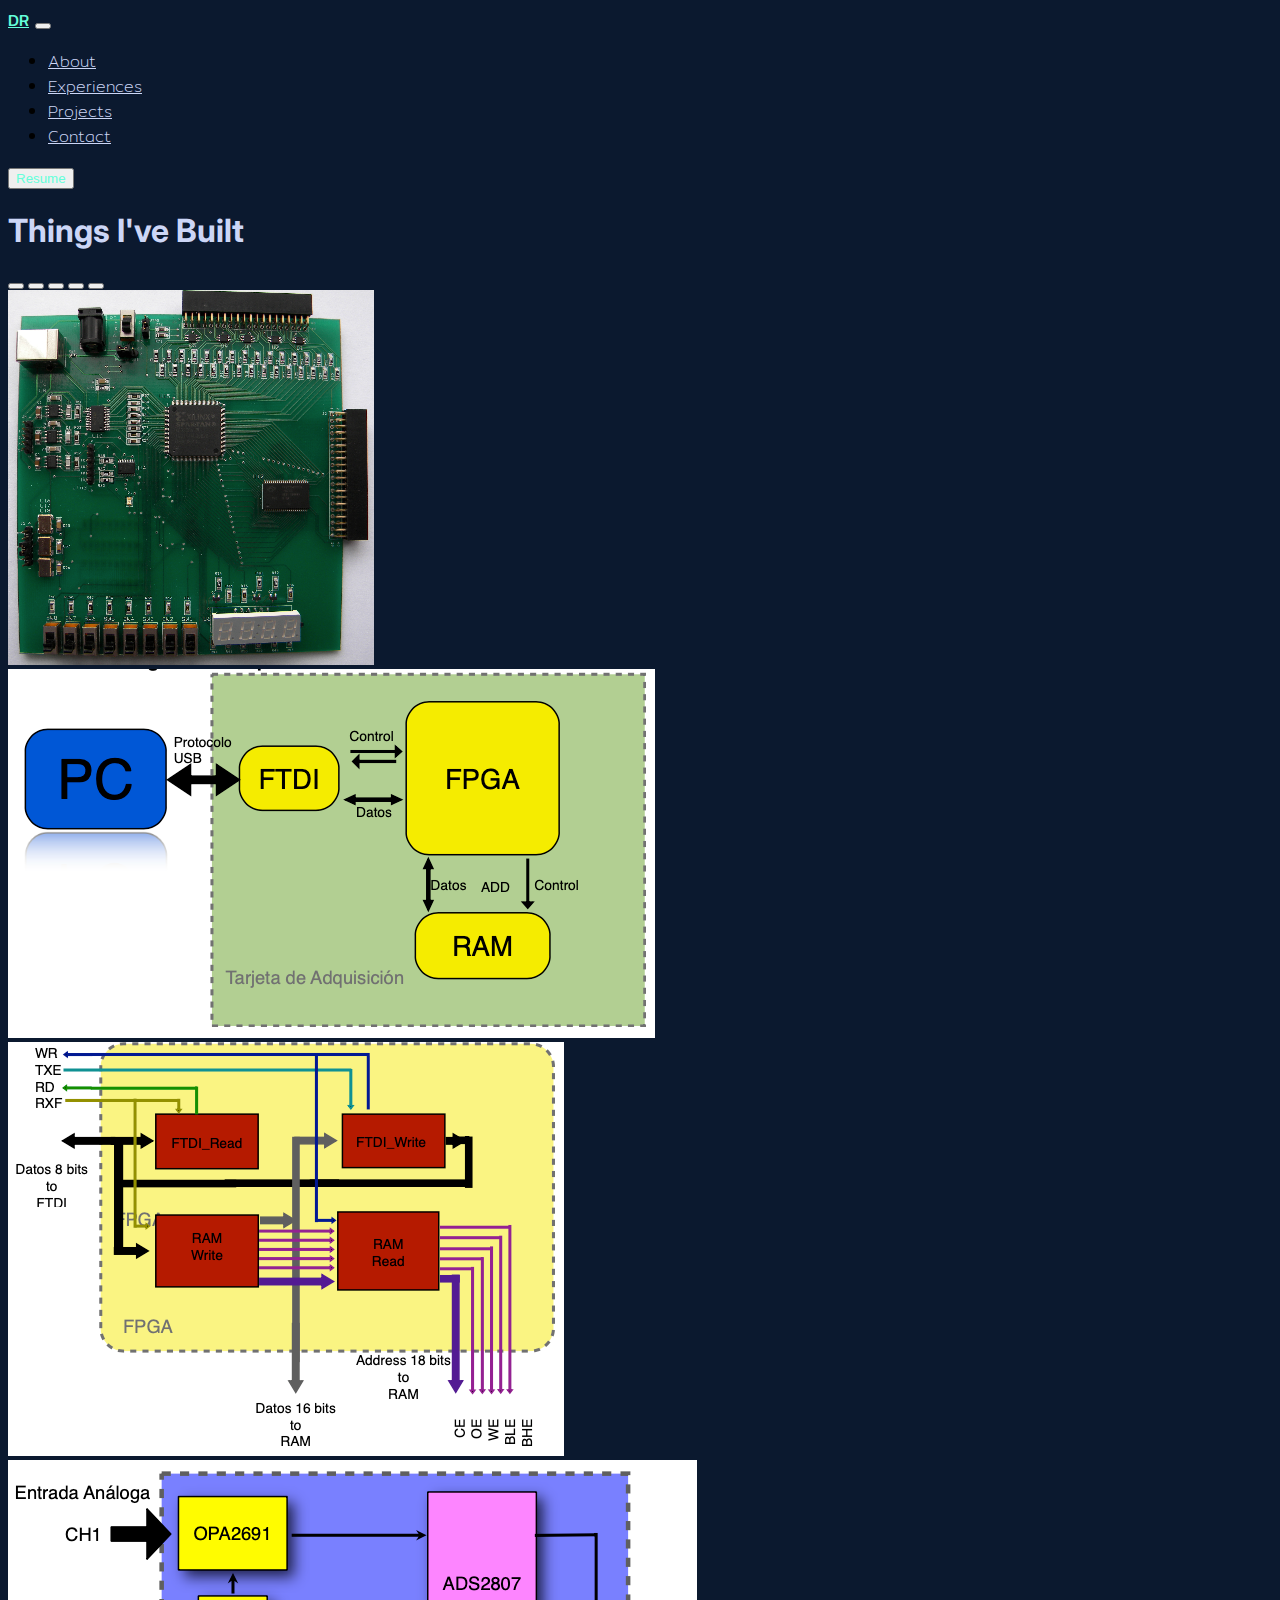
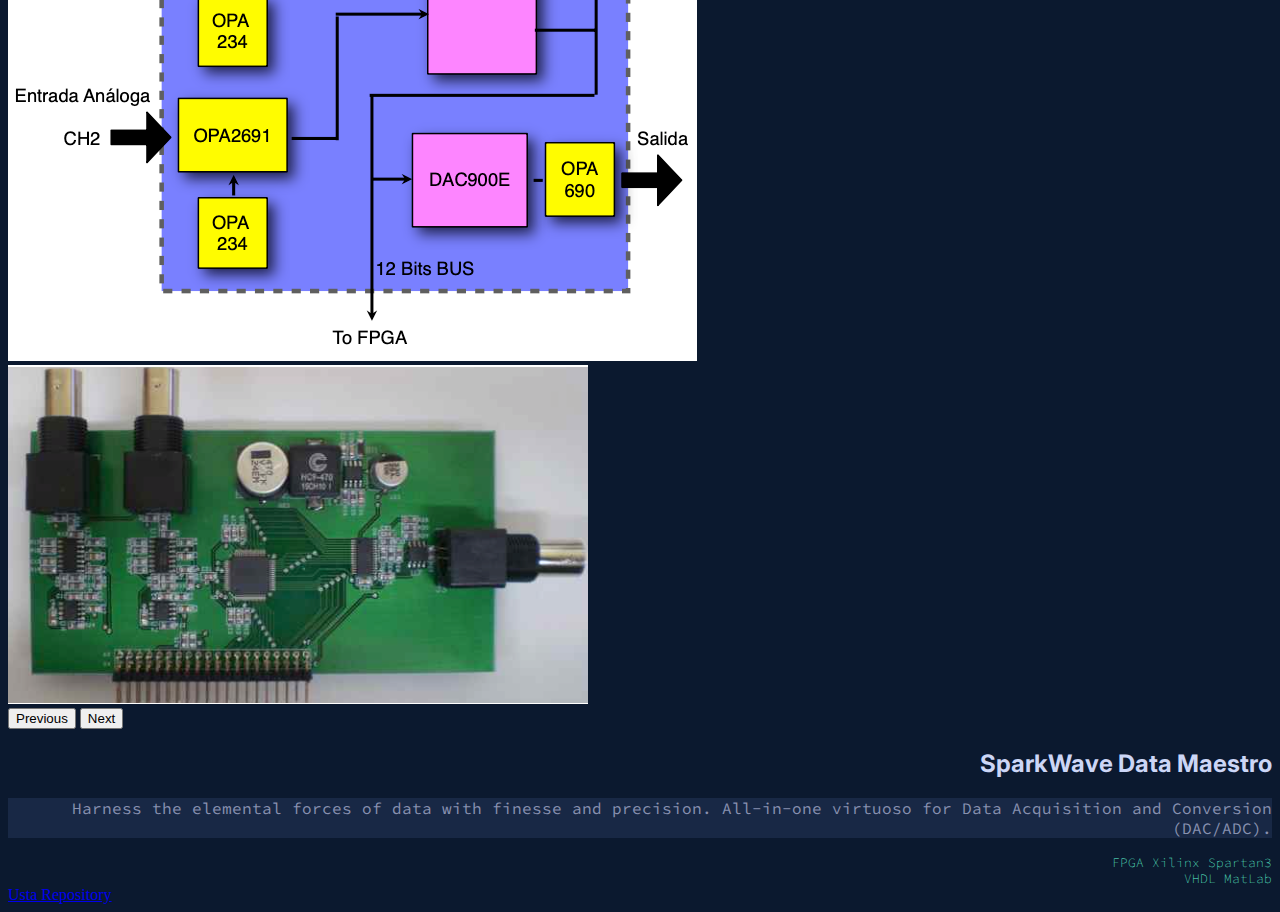
==== index.html @ 7077c711 "cv" ====
<!DOCTYPE html>
<html lang="en">
<head>
    <meta charset="UTF-8">
    <meta http-equiv="X-UA-Compatible" content="IE=edge">
    <meta name="viewport" content="width=device-width, initial-scale=1.0">
    <title>Daniel Rodriguez</title>
    <link rel="preconnect" href="https://fonts.googleapis.com">
    <link rel="preconnect" href="https://fonts.gstatic.com" crossorigin>
    <link href="https://fonts.googleapis.com/css2?family=Inter:wght@100;200;300;400;500;600&family=Mitr:wght@200;300;400&family=Source+Code+Pro:wght@200;400&family=VT323&display=swap" rel="stylesheet">
    <link href="https://cdn.jsdelivr.net/npm/bootstrap@5.3.0/dist/css/bootstrap.min.css" rel="stylesheet" integrity="sha384-9ndCyUaIbzAi2FUVXJi0CjmCapSmO7SnpJef0486qhLnuZ2cdeRhO02iuK6FUUVM" crossorigin="anonymous">
</head>
<body style="background-color: rgb(11, 25, 47);">
    <nav class="navbar navbar-expand-lg" style="font-family: 'Mitr', sans-serif;">
        <div class="container-fluid">
          <a class="navbar-brand" style="color: rgb(100,255,218);" href="#">DR</a>
          <button class="navbar-toggler" type="button" data-bs-toggle="collapse" data-bs-target="#navbarNav" aria-controls="navbarNav" aria-expanded="false" aria-label="Toggle navigation">
            <span class="navbar-toggler-icon"></span>
          </button>
          <div class="collapse navbar-collapse" id="navbarNav">
            <ul class="navbar-nav">
              <li class="nav-item">
                <a class="nav-link" style="color: rgb(204,214,246);font-weight: 200;" aria-current="page" href="#">About</a>
              </li>
              <li class="nav-item">
                <a class="nav-link" style="color: rgb(204,214,246);font-weight: 200;" href="#">Experiences</a>
              </li>
              <li class="nav-item">
                <a class="nav-link" style="color: rgb(204,214,246);font-weight: 200;" href="#">Projects</a>
              </li>
              <li class="nav-item">
                <a class="nav-link" style="color: rgb(204,214,246); font-weight: 200;"href="#">Contact</a>
              </li>
            </ul>
            <button class="btn btn-sm btn-outline-info" style="color: rgb(100,255,218);" type="button">
                <a style="text-decoration: none; color: rgb(100,255,218);" href="statics/CV.pdf" target="_blank">Resume</a></button>
          </div>
        </div>
      </nav>
    <div class="container">
        <h1 class="p-md-5" style="font-family:'Inter', sans-serif; color: rgb(204,214,246);">Things I've Built</h1>
    <div class="row">
        <div class="col">
            <div id="carouselExampleIndicators" class="carousel slide">
                <div class="carousel-indicators">
                  <button type="button" data-bs-target="#carouselExampleIndicators" data-bs-slide-to="0" class="active" aria-current="true" aria-label="Slide 1"></button>
                  <button type="button" data-bs-target="#carouselExampleIndicators" data-bs-slide-to="1" aria-label="Slide 2"></button>
                  <button type="button" data-bs-target="#carouselExampleIndicators" data-bs-slide-to="2" aria-label="Slide 3"></button>
                  <button type="button" data-bs-target="#carouselExampleIndicators" data-bs-slide-to="3" aria-label="Slide 4"></button>
                  <button type="button" data-bs-target="#carouselExampleIndicators" data-bs-slide-to="4" aria-label="Slide 5"></button>

                </div>
                <div class="carousel-inner">
                  <div class="carousel-item active">
                    <img src="statics/images/SparkW1.png" class="d-block w-100" alt="...">
                  </div>
                  <div class="carousel-item">
                    <img src="statics/images/SparkW2.png" class="d-block w-100" alt="...">
                  </div>
                  <div class="carousel-item">
                    <img src="statics/images/SparkW3.png" class="d-block w-100" alt="...">
                  </div>
                  <div class="carousel-item">
                    <img src="statics/images/SparkW4.png" class="d-block w-100" alt="...">
                  </div>
                  <div class="carousel-item">
                    <img src="statics/images/SparkW5.png" class="d-block w-100" alt="...">
                  </div>
                </div>
                <button class="carousel-control-prev" type="button" data-bs-target="#carouselExampleIndicators" data-bs-slide="prev">
                  <span class="carousel-control-prev-icon" aria-hidden="true"></span>
                  <span class="visually-hidden">Previous</span>
                </button>
                <button class="carousel-control-next" type="button" data-bs-target="#carouselExampleIndicators" data-bs-slide="next">
                  <span class="carousel-control-next-icon" aria-hidden="true"></span>
                  <span class="visually-hidden">Next</span>
                </button>
              </div>
        </div>
        <div class="col">
            <h2 class="mb-3" style="text-align: right; font-family:'Inter', sans-serif;color: rgb(204,214,246);">SparkWave Data Maestro</h2>
            <div class="p-3 mb-2" style="background-color: rgb(24,40,69); text-align: right;">
                <p style="font-family: 'Source Code Pro', monospace; font-weight: 400;color: rgb(136,145,176);">Harness the elemental forces of data with finesse and precision. All-in-one virtuoso for Data Acquisition and Conversion (DAC/ADC).</p>
            </div>
            
            <div style="font-size:0.8rem; text-align: right; font-family: 'Source Code Pro', monospace; font-weight: 200; color: rgb(100,255,218);">
                <span class="m-2">FPGA </span>
                <span class="m-2">Xilinx</span>
                <span class="m-2">Spartan3</span>
            </div>
            <div style="font-size:0.8rem; text-align: right; font-family: 'Source Code Pro', monospace; font-weight: 200; color: rgb(100,255,218);">
                <span class="m-2">VHDL </span>
                <span class="m-2">MatLab</span>
            </div>
            <a href="https://repository.usta.edu.co/handle/11634/3454">Usta Repository</a>
        
        </div>
    </div>

    
    

</div>
<script src="https://cdn.jsdelivr.net/npm/bootstrap@5.3.0/dist/js/bootstrap.bundle.min.js" integrity="sha384-geWF76RCwLtnZ8qwWowPQNguL3RmwHVBC9FhGdlKrxdiJJigb/j/68SIy3Te4Bkz" crossorigin="anonymous"></script>
<script src="https://cdn.jsdelivr.net/npm/@popperjs/core@2.11.8/dist/umd/popper.min.js" integrity="sha384-I7E8VVD/ismYTF4hNIPjVp/Zjvgyol6VFvRkX/vR+Vc4jQkC+hVqc2pM8ODewa9r" crossorigin="anonymous"></script>
<script src="https://cdn.jsdelivr.net/npm/bootstrap@5.3.0/dist/js/bootstrap.min.js" integrity="sha384-fbbOQedDUMZZ5KreZpsbe1LCZPVmfTnH7ois6mU1QK+m14rQ1l2bGBq41eYeM/fS" crossorigin="anonymous"></script>
</body>
</html>
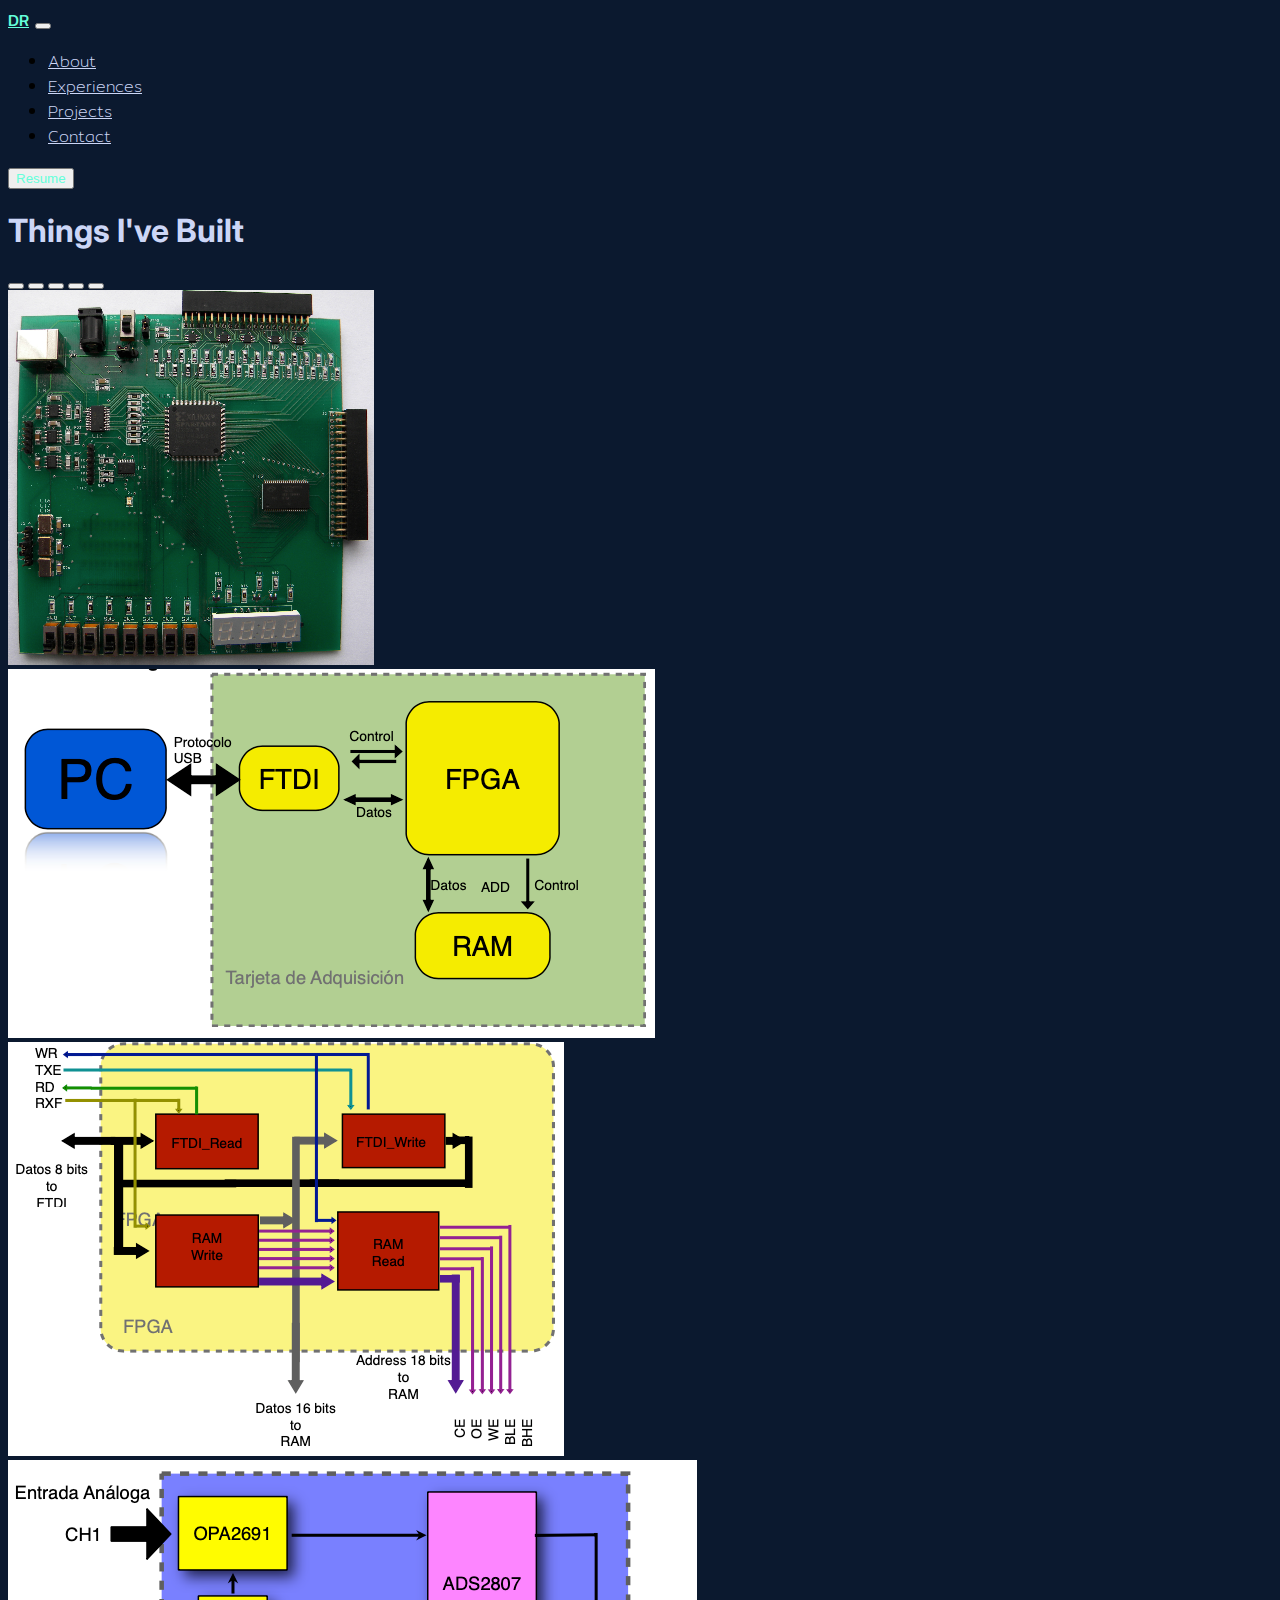
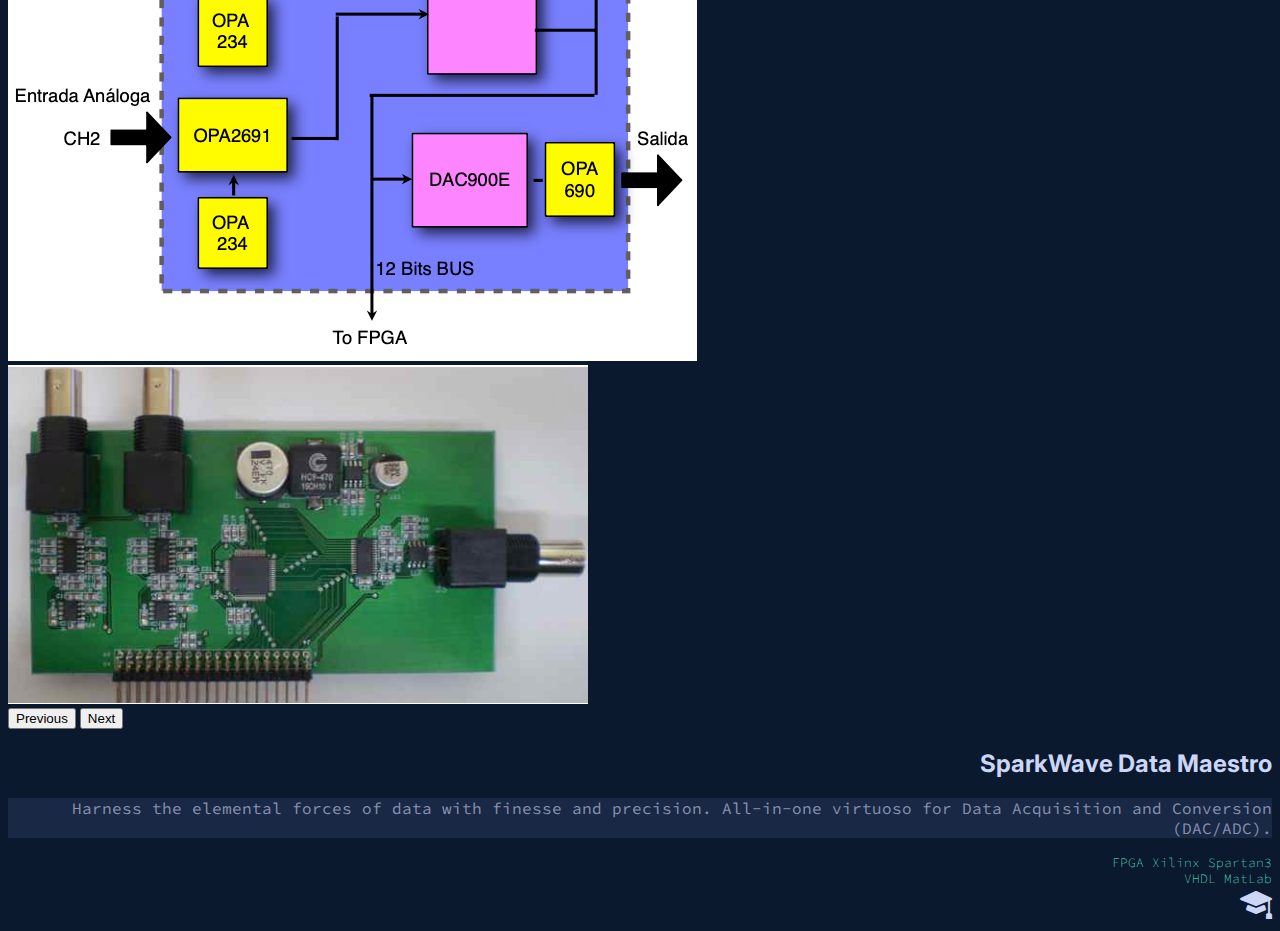
==== commit 60594708: "lastone" ====
--- a/index.html
+++ b/index.html
@@ -5,6 +5,7 @@
     <meta http-equiv="X-UA-Compatible" content="IE=edge">
     <meta name="viewport" content="width=device-width, initial-scale=1.0">
     <title>Daniel Rodriguez</title>
+    <link rel="stylesheet" href="https://cdn.jsdelivr.net/npm/bootstrap-icons@1.10.5/font/bootstrap-icons.css">
     <link rel="preconnect" href="https://fonts.googleapis.com">
     <link rel="preconnect" href="https://fonts.gstatic.com" crossorigin>
     <link href="https://fonts.googleapis.com/css2?family=Inter:wght@100;200;300;400;500;600&family=Mitr:wght@200;300;400&family=Source+Code+Pro:wght@200;400&family=VT323&display=swap" rel="stylesheet">
@@ -92,7 +93,12 @@
                 <span class="m-2">VHDL </span>
                 <span class="m-2">MatLab</span>
             </div>
-            <a href="https://repository.usta.edu.co/handle/11634/3454">Usta Repository</a>
+            <div style="text-align: right; font-size: 2rem;">
+                <a style="text-decoration:none; color: rgb(204,214,246);" href="https://repository.usta.edu.co/handle/11634/3454" target="_blank">
+                    <i class="bi bi-mortarboard-fill" ></i>
+                </a>
+            </div>
+    
         
         </div>
     </div>
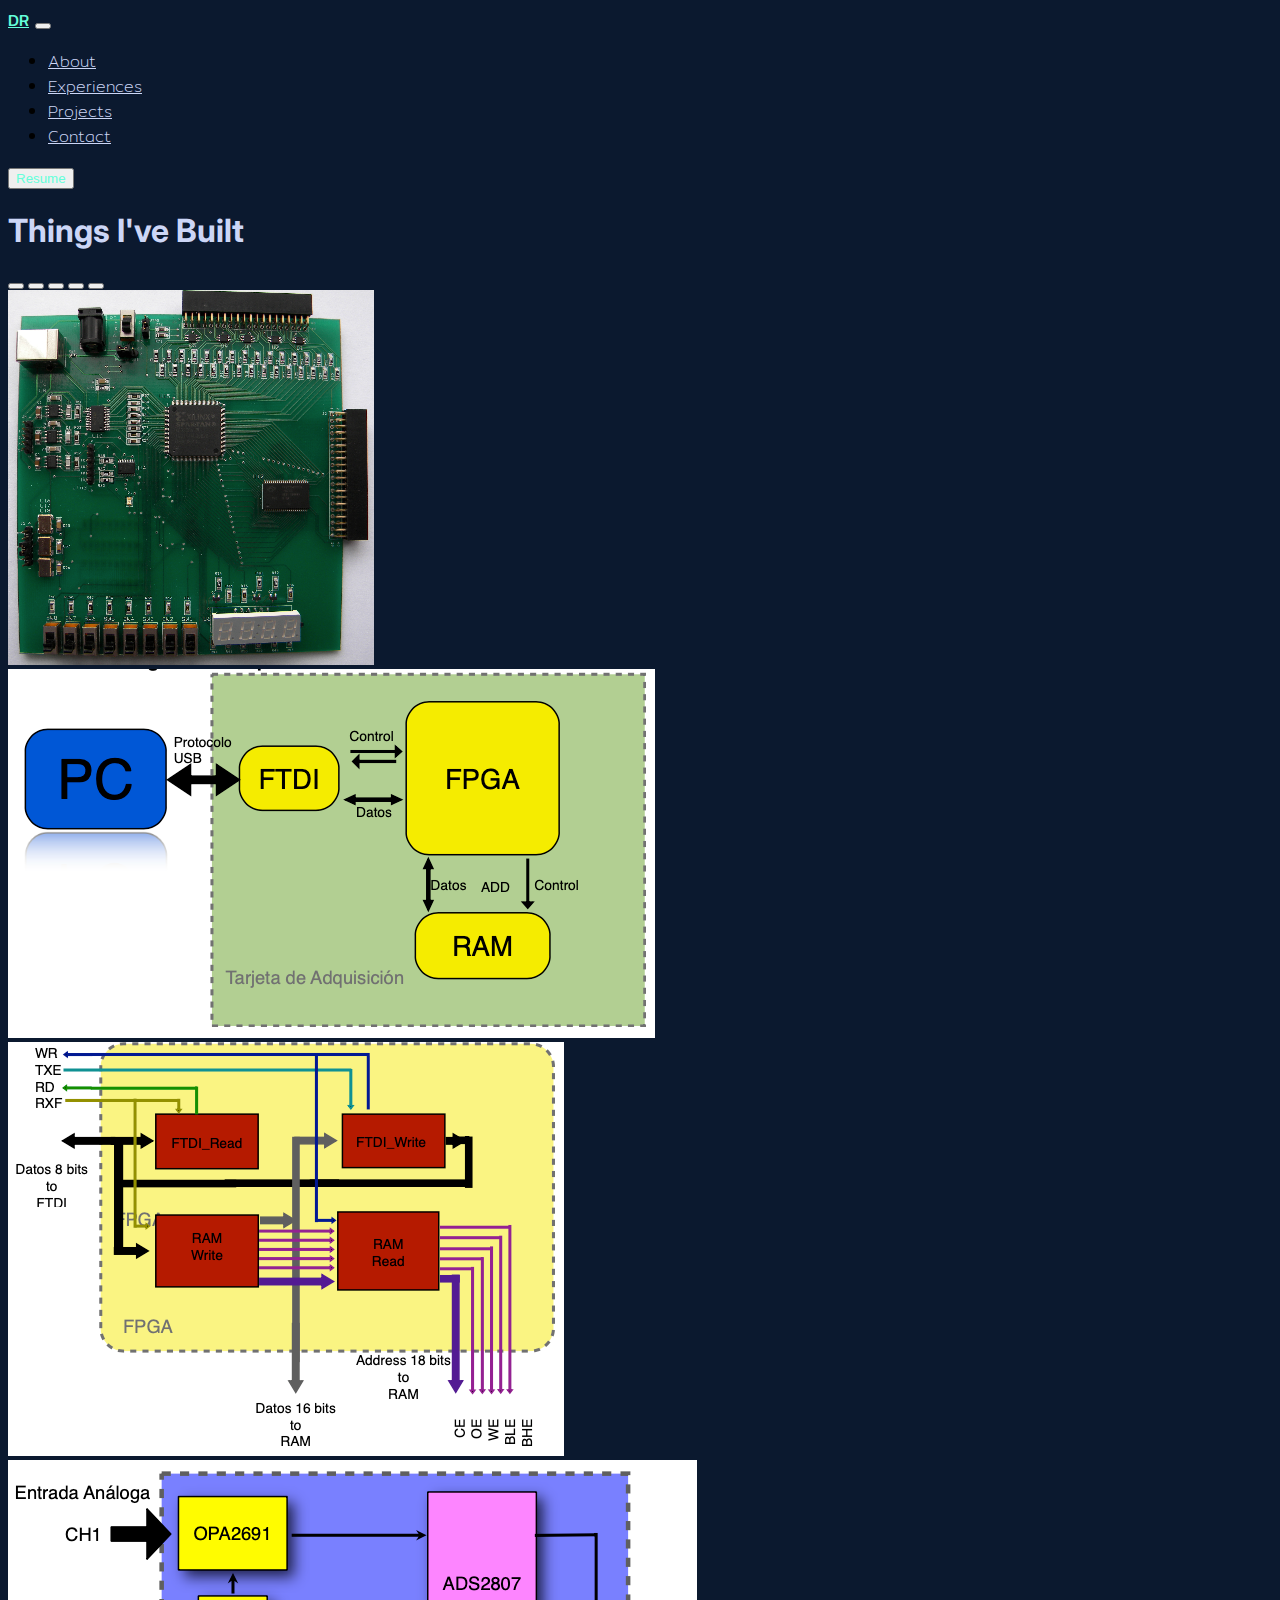
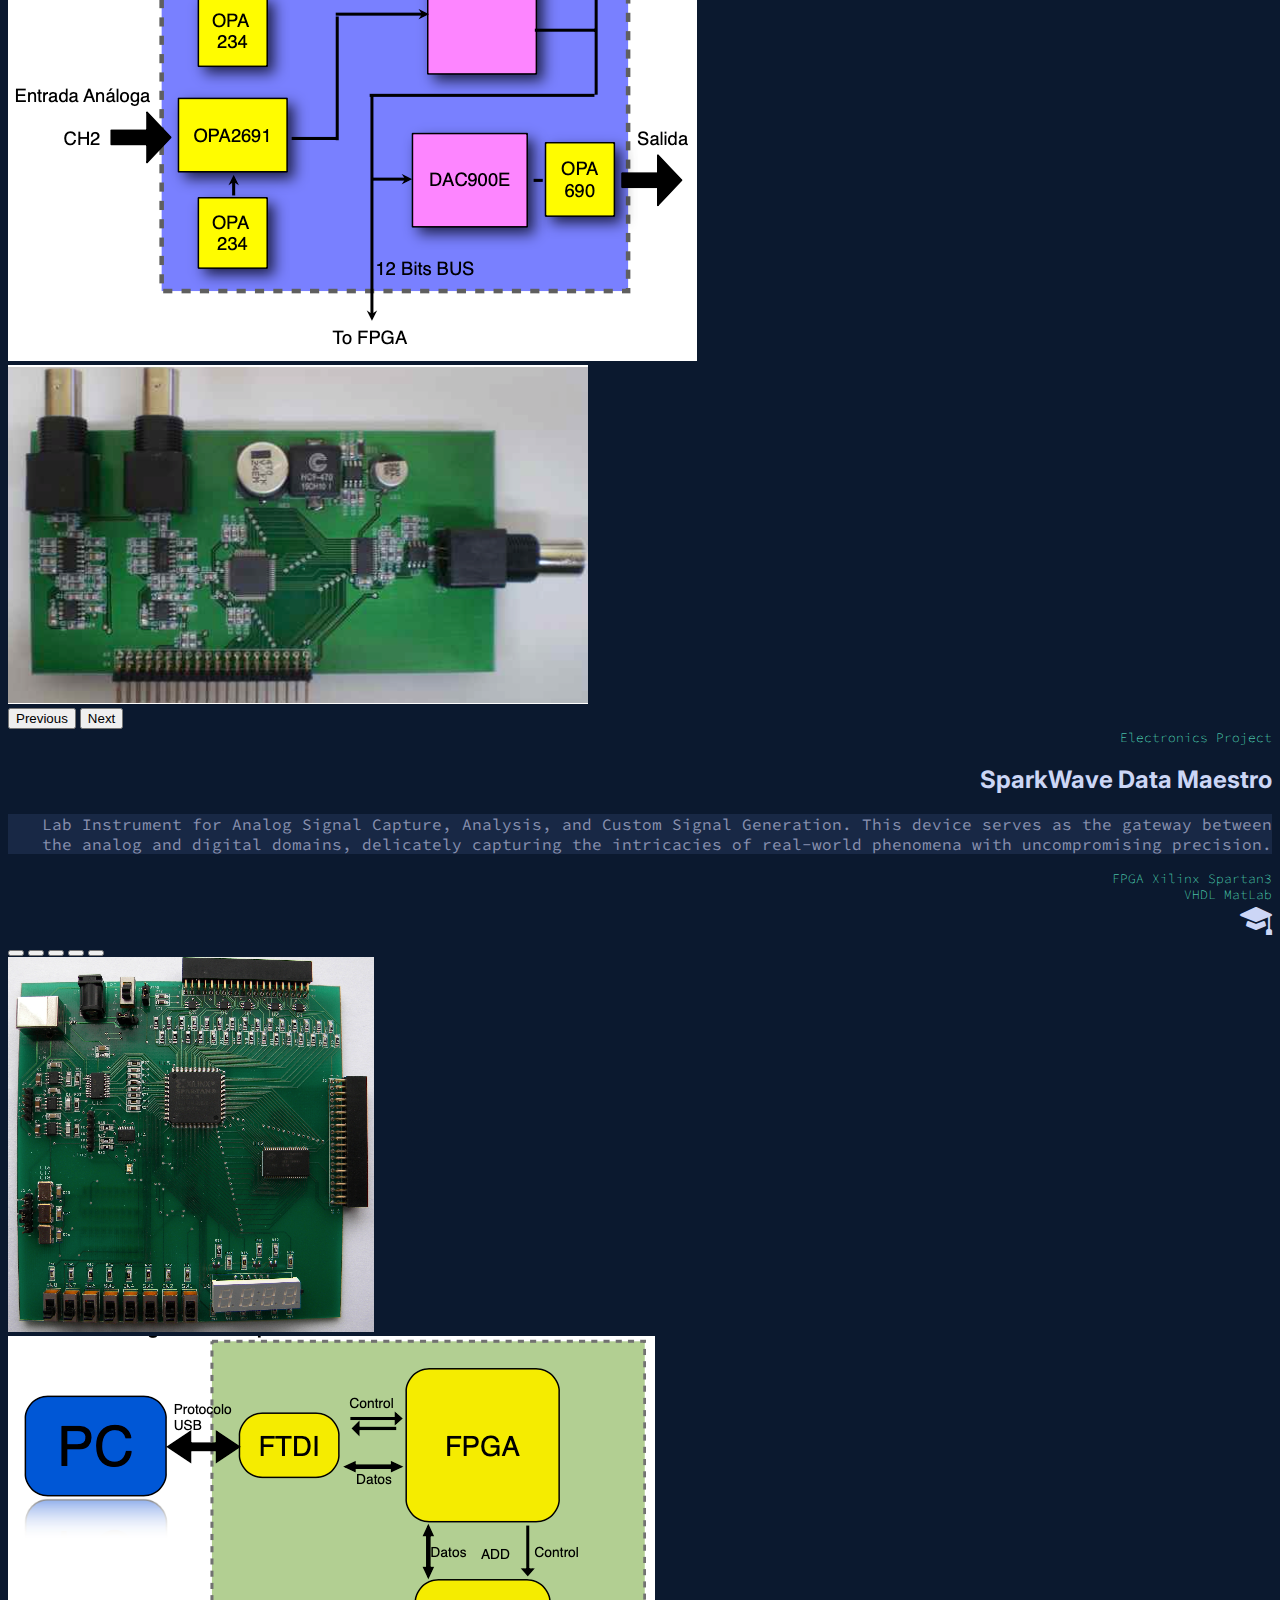
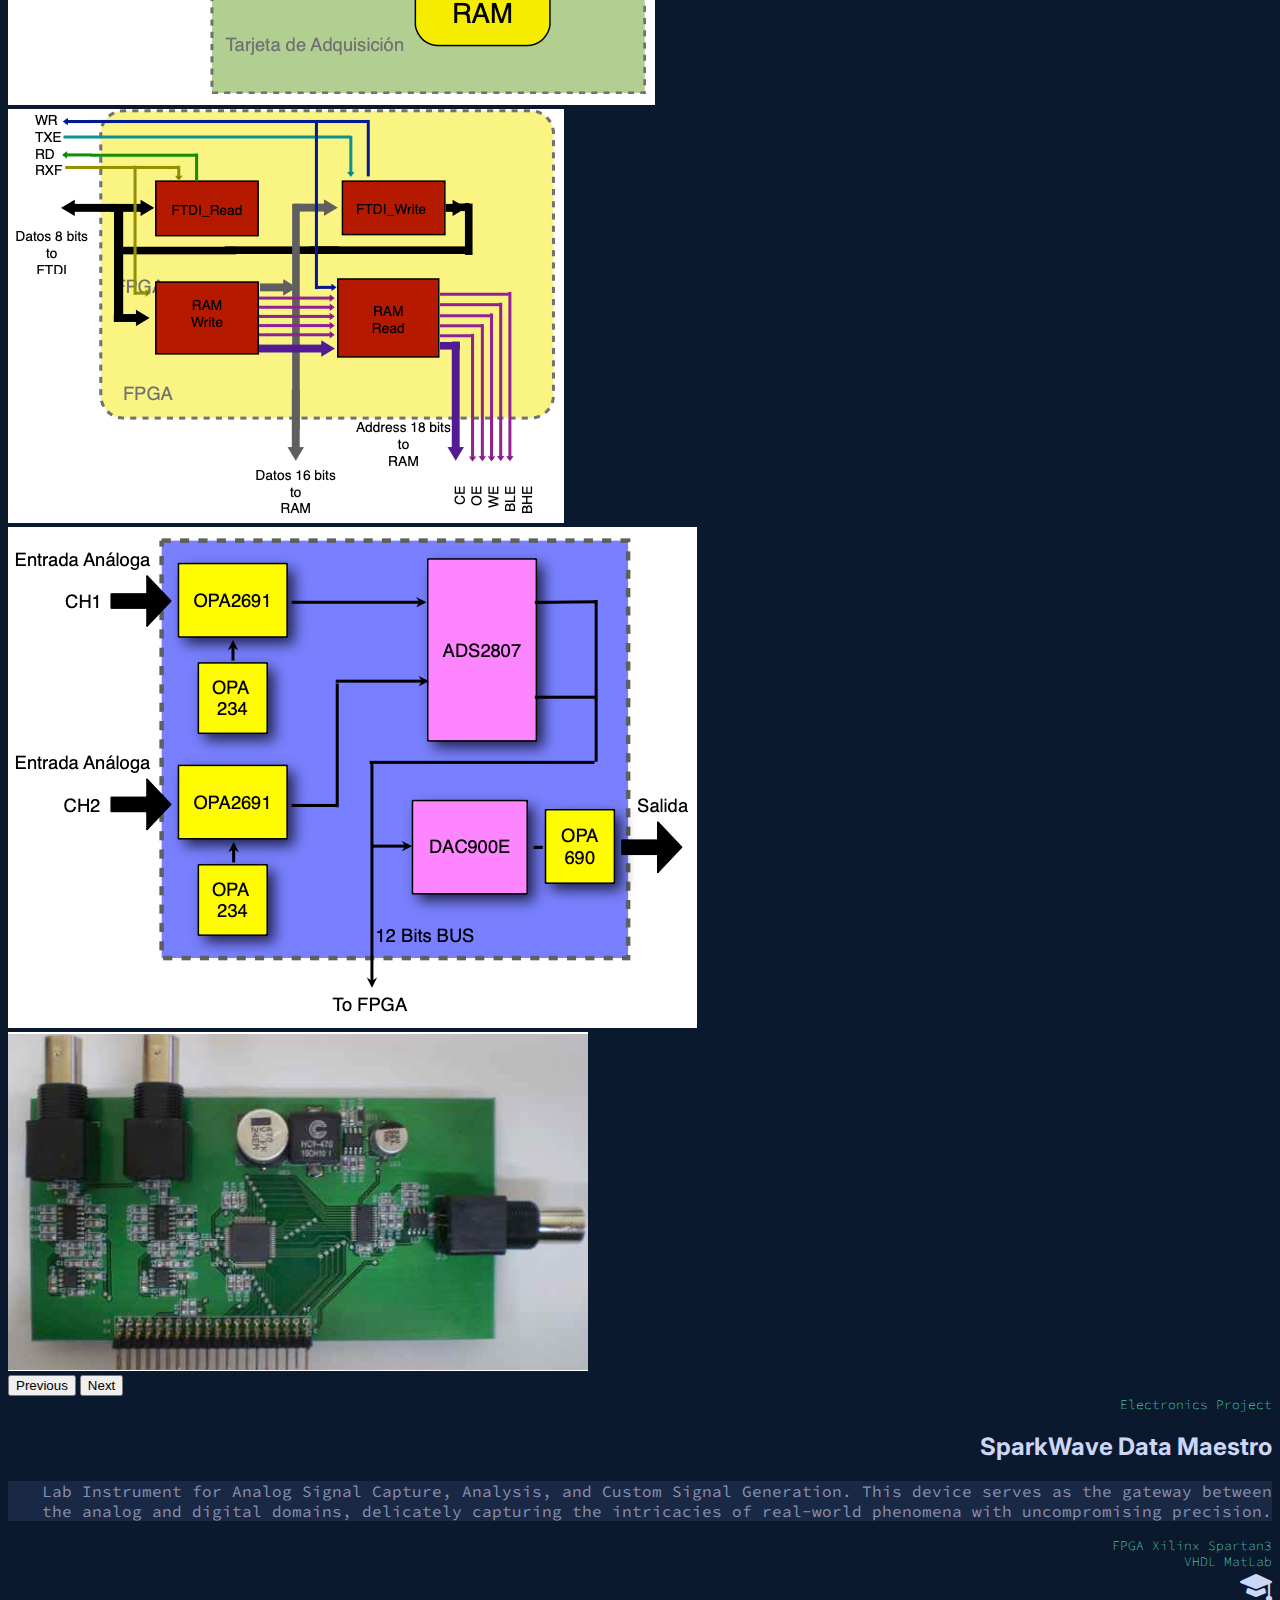
==== commit 3704d2e4: "last" ====
--- a/index.html
+++ b/index.html
@@ -40,7 +40,7 @@
       </nav>
     <div class="container">
         <h1 class="p-md-5" style="font-family:'Inter', sans-serif; color: rgb(204,214,246);">Things I've Built</h1>
-    <div class="row">
+    <div class="row mb-5">
         <div class="col">
             <div id="carouselExampleIndicators" class="carousel slide">
                 <div class="carousel-indicators">
@@ -79,9 +79,86 @@
               </div>
         </div>
         <div class="col">
+            <div style="font-size:0.8rem; text-align: right; font-family: 'Source Code Pro', monospace; font-weight: 200; color: rgb(100,255,218);">
+                <span class="m-2">Electronics Project</span>
+            </div>
+            
             <h2 class="mb-3" style="text-align: right; font-family:'Inter', sans-serif;color: rgb(204,214,246);">SparkWave Data Maestro</h2>
             <div class="p-3 mb-2" style="background-color: rgb(24,40,69); text-align: right;">
-                <p style="font-family: 'Source Code Pro', monospace; font-weight: 400;color: rgb(136,145,176);">Harness the elemental forces of data with finesse and precision. All-in-one virtuoso for Data Acquisition and Conversion (DAC/ADC).</p>
+                <p style="font-family: 'Source Code Pro', monospace; font-weight: 400;color: rgb(136,145,176);">
+                    Lab Instrument for Analog Signal Capture, Analysis, and Custom Signal Generation. 
+                    This device serves as the gateway between the analog and digital domains, 
+                    delicately capturing the intricacies of real-world phenomena with uncompromising precision.</p>
+            </div>
+            
+            <div style="font-size:0.8rem; text-align: right; font-family: 'Source Code Pro', monospace; font-weight: 200; color: rgb(100,255,218);">
+                <span class="m-2">FPGA </span>
+                <span class="m-2">Xilinx</span>
+                <span class="m-2">Spartan3</span>
+            </div>
+            <div style="font-size:0.8rem; text-align: right; font-family: 'Source Code Pro', monospace; font-weight: 200; color: rgb(100,255,218);">
+                <span class="m-2">VHDL </span>
+                <span class="m-2">MatLab</span>
+            </div>
+            <div style="text-align: right; font-size: 2rem;">
+                <a style="text-decoration:none; color: rgb(204,214,246);" href="https://repository.usta.edu.co/handle/11634/3454" target="_blank">
+                    <i class="bi bi-mortarboard-fill" ></i>
+                </a>
+            </div>
+    
+        
+        </div>
+    </div>
+
+    <div class="row mb-3">
+        <div class="col">
+            <div id="carouselExampleIndicators" class="carousel slide">
+                <div class="carousel-indicators">
+                  <button type="button" data-bs-target="#carouselExampleIndicators" data-bs-slide-to="0" class="active" aria-current="true" aria-label="Slide 1"></button>
+                  <button type="button" data-bs-target="#carouselExampleIndicators" data-bs-slide-to="1" aria-label="Slide 2"></button>
+                  <button type="button" data-bs-target="#carouselExampleIndicators" data-bs-slide-to="2" aria-label="Slide 3"></button>
+                  <button type="button" data-bs-target="#carouselExampleIndicators" data-bs-slide-to="3" aria-label="Slide 4"></button>
+                  <button type="button" data-bs-target="#carouselExampleIndicators" data-bs-slide-to="4" aria-label="Slide 5"></button>
+
+                </div>
+                <div class="carousel-inner">
+                  <div class="carousel-item active">
+                    <img src="statics/images/SparkW1.png" class="d-block w-100" alt="...">
+                  </div>
+                  <div class="carousel-item">
+                    <img src="statics/images/SparkW2.png" class="d-block w-100" alt="...">
+                  </div>
+                  <div class="carousel-item">
+                    <img src="statics/images/SparkW3.png" class="d-block w-100" alt="...">
+                  </div>
+                  <div class="carousel-item">
+                    <img src="statics/images/SparkW4.png" class="d-block w-100" alt="...">
+                  </div>
+                  <div class="carousel-item">
+                    <img src="statics/images/SparkW5.png" class="d-block w-100" alt="...">
+                  </div>
+                </div>
+                <button class="carousel-control-prev" type="button" data-bs-target="#carouselExampleIndicators" data-bs-slide="prev">
+                  <span class="carousel-control-prev-icon" aria-hidden="true"></span>
+                  <span class="visually-hidden">Previous</span>
+                </button>
+                <button class="carousel-control-next" type="button" data-bs-target="#carouselExampleIndicators" data-bs-slide="next">
+                  <span class="carousel-control-next-icon" aria-hidden="true"></span>
+                  <span class="visually-hidden">Next</span>
+                </button>
+              </div>
+        </div>
+        <div class="col">
+            <div style="font-size:0.8rem; text-align: right; font-family: 'Source Code Pro', monospace; font-weight: 200; color: rgb(100,255,218);">
+                <span class="m-2">Electronics Project</span>
+            </div>
+            
+            <h2 class="mb-3" style="text-align: right; font-family:'Inter', sans-serif;color: rgb(204,214,246);">SparkWave Data Maestro</h2>
+            <div class="p-3 mb-2" style="background-color: rgb(24,40,69); text-align: right;">
+                <p style="font-family: 'Source Code Pro', monospace; font-weight: 400;color: rgb(136,145,176);">
+                    Lab Instrument for Analog Signal Capture, Analysis, and Custom Signal Generation. 
+                    This device serves as the gateway between the analog and digital domains, 
+                    delicately capturing the intricacies of real-world phenomena with uncompromising precision.</p>
             </div>
             
             <div style="font-size:0.8rem; text-align: right; font-family: 'Source Code Pro', monospace; font-weight: 200; color: rgb(100,255,218);">
@@ -104,7 +181,6 @@
     </div>
 
     
-    
 
 </div>
 <script src="https://cdn.jsdelivr.net/npm/bootstrap@5.3.0/dist/js/bootstrap.bundle.min.js" integrity="sha384-geWF76RCwLtnZ8qwWowPQNguL3RmwHVBC9FhGdlKrxdiJJigb/j/68SIy3Te4Bkz" crossorigin="anonymous"></script>
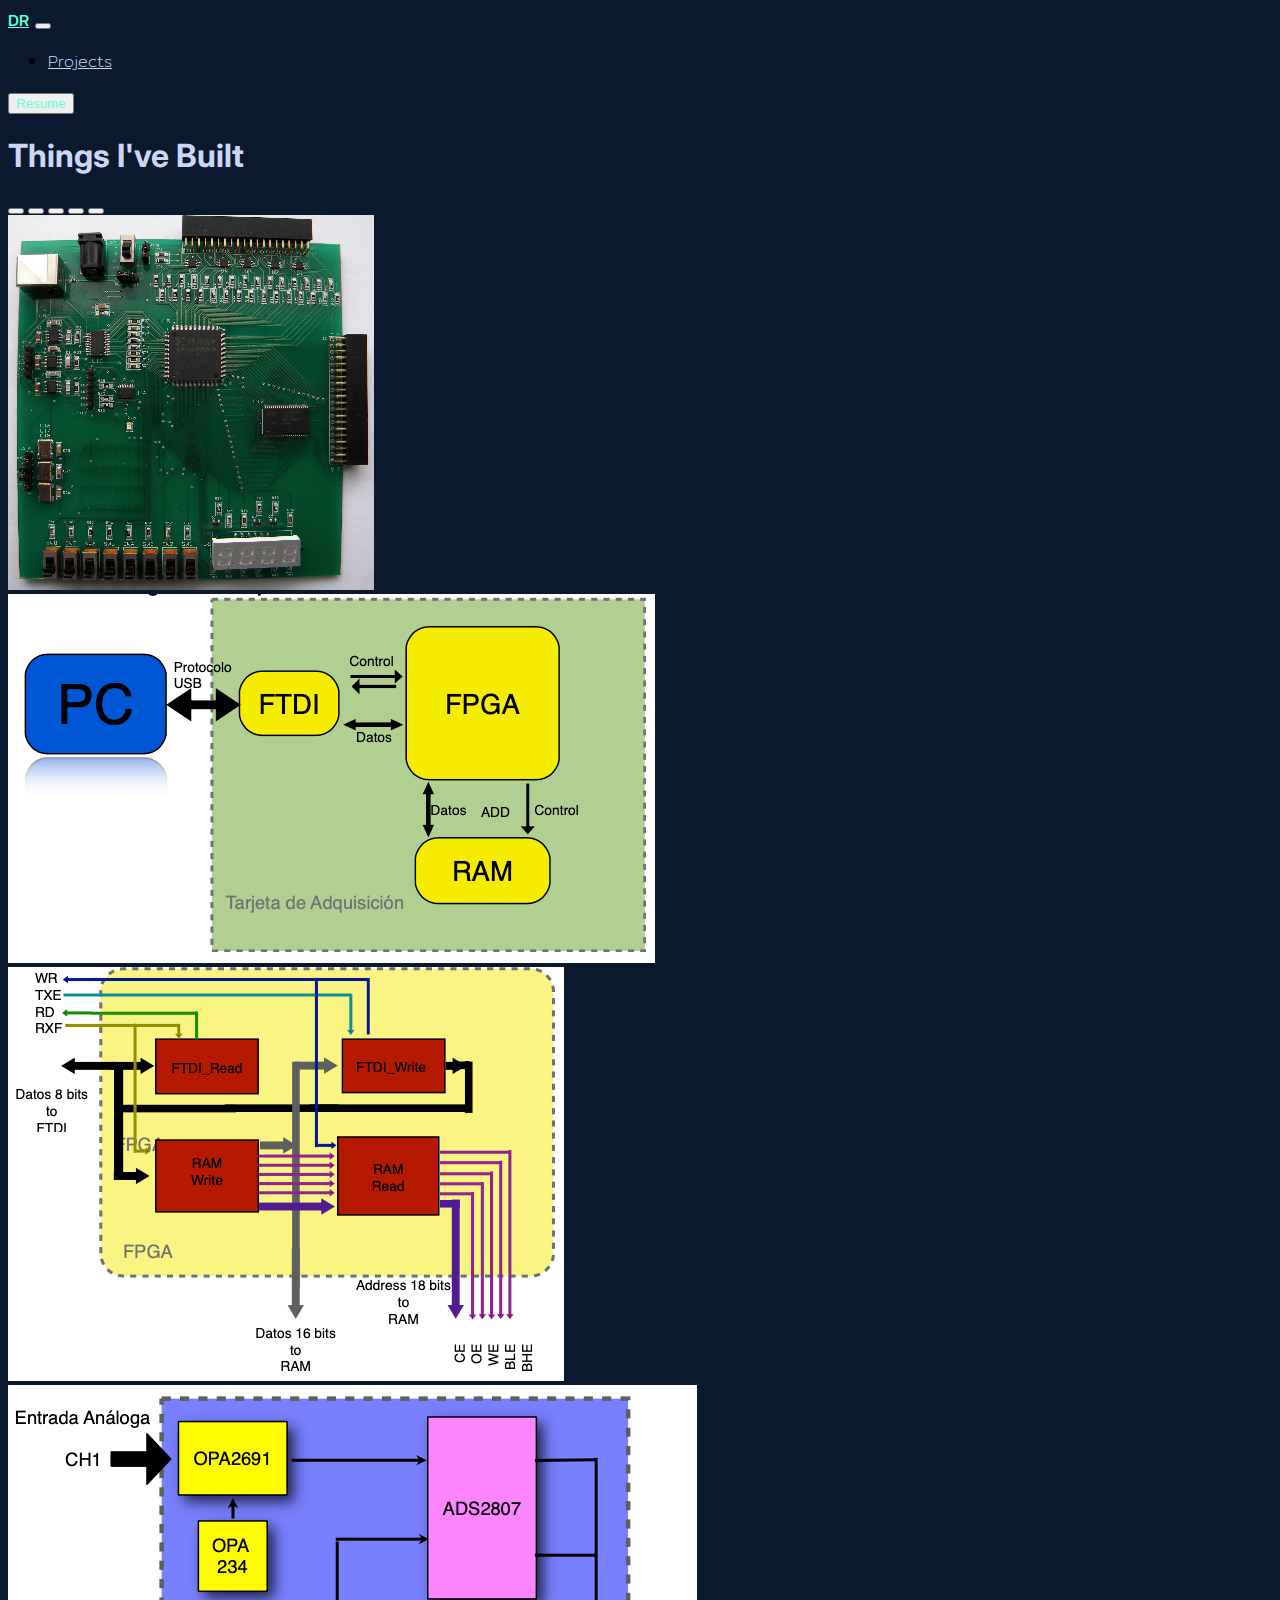
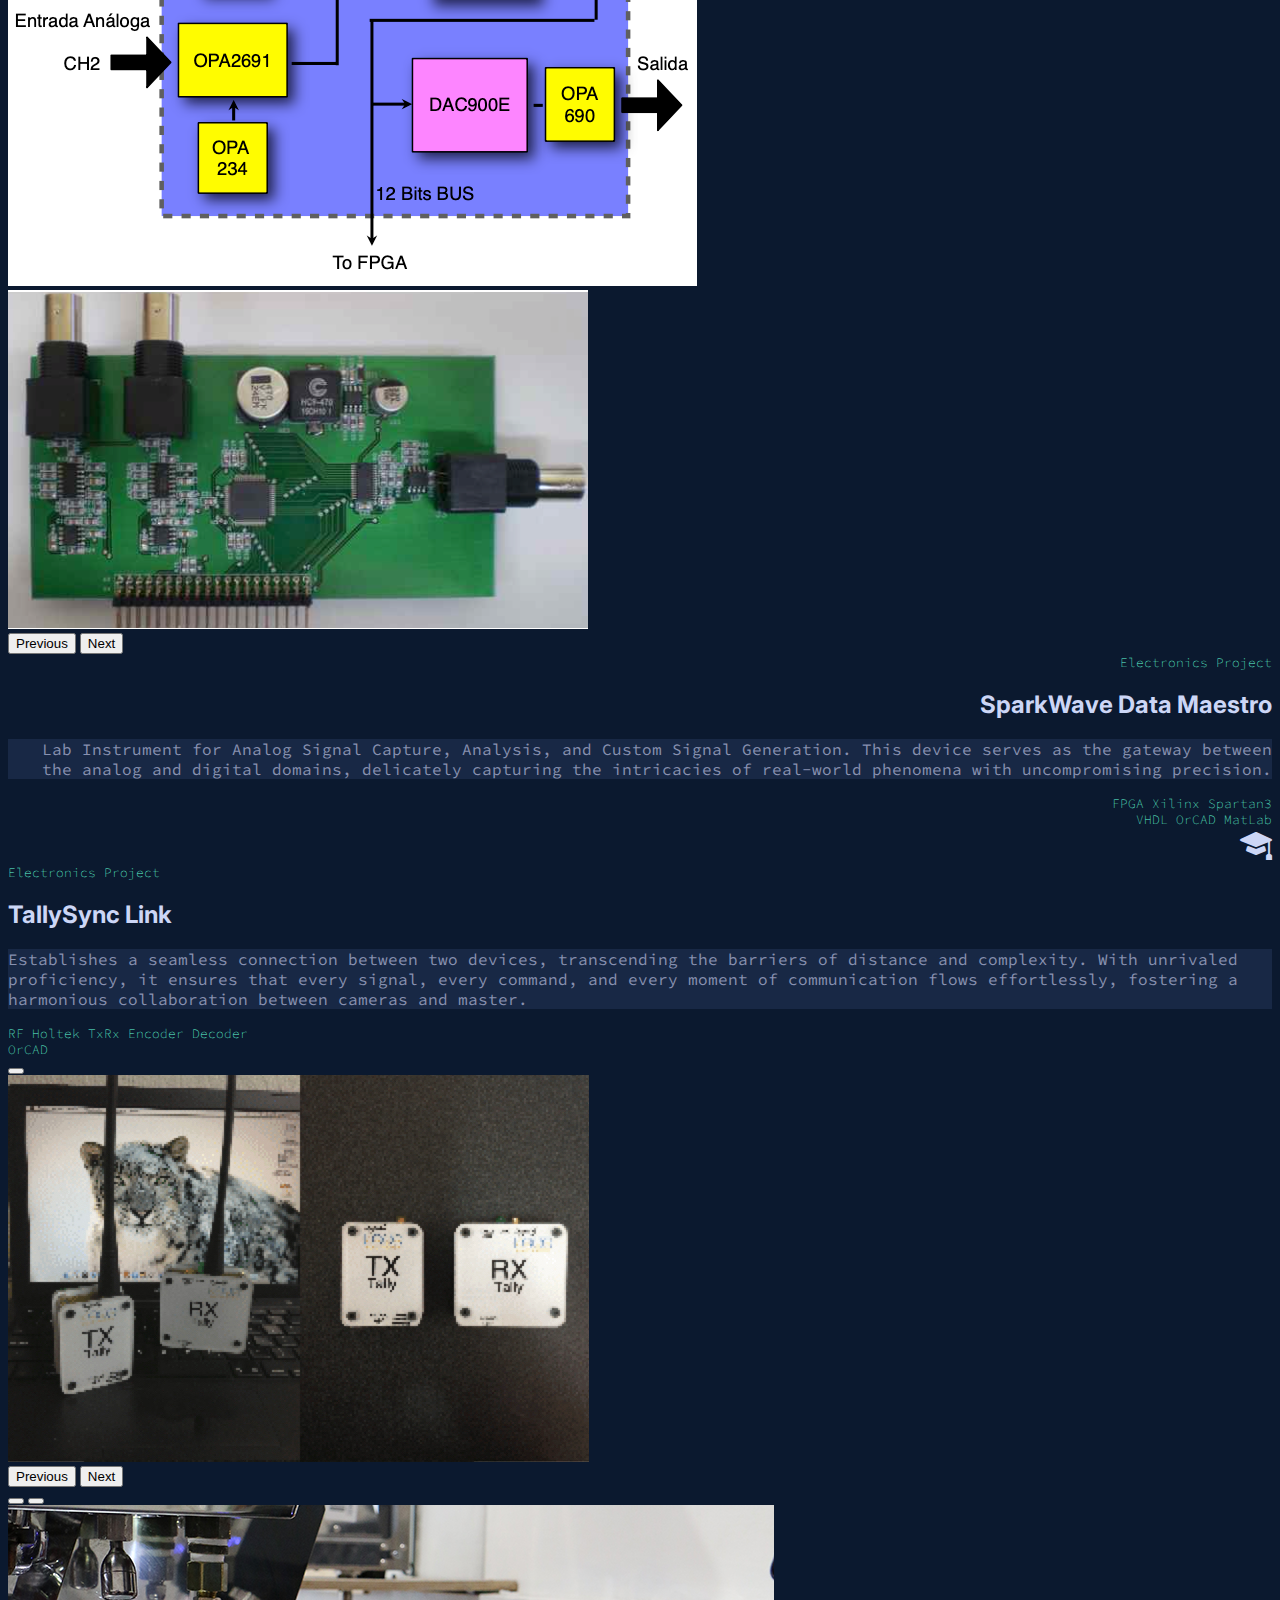
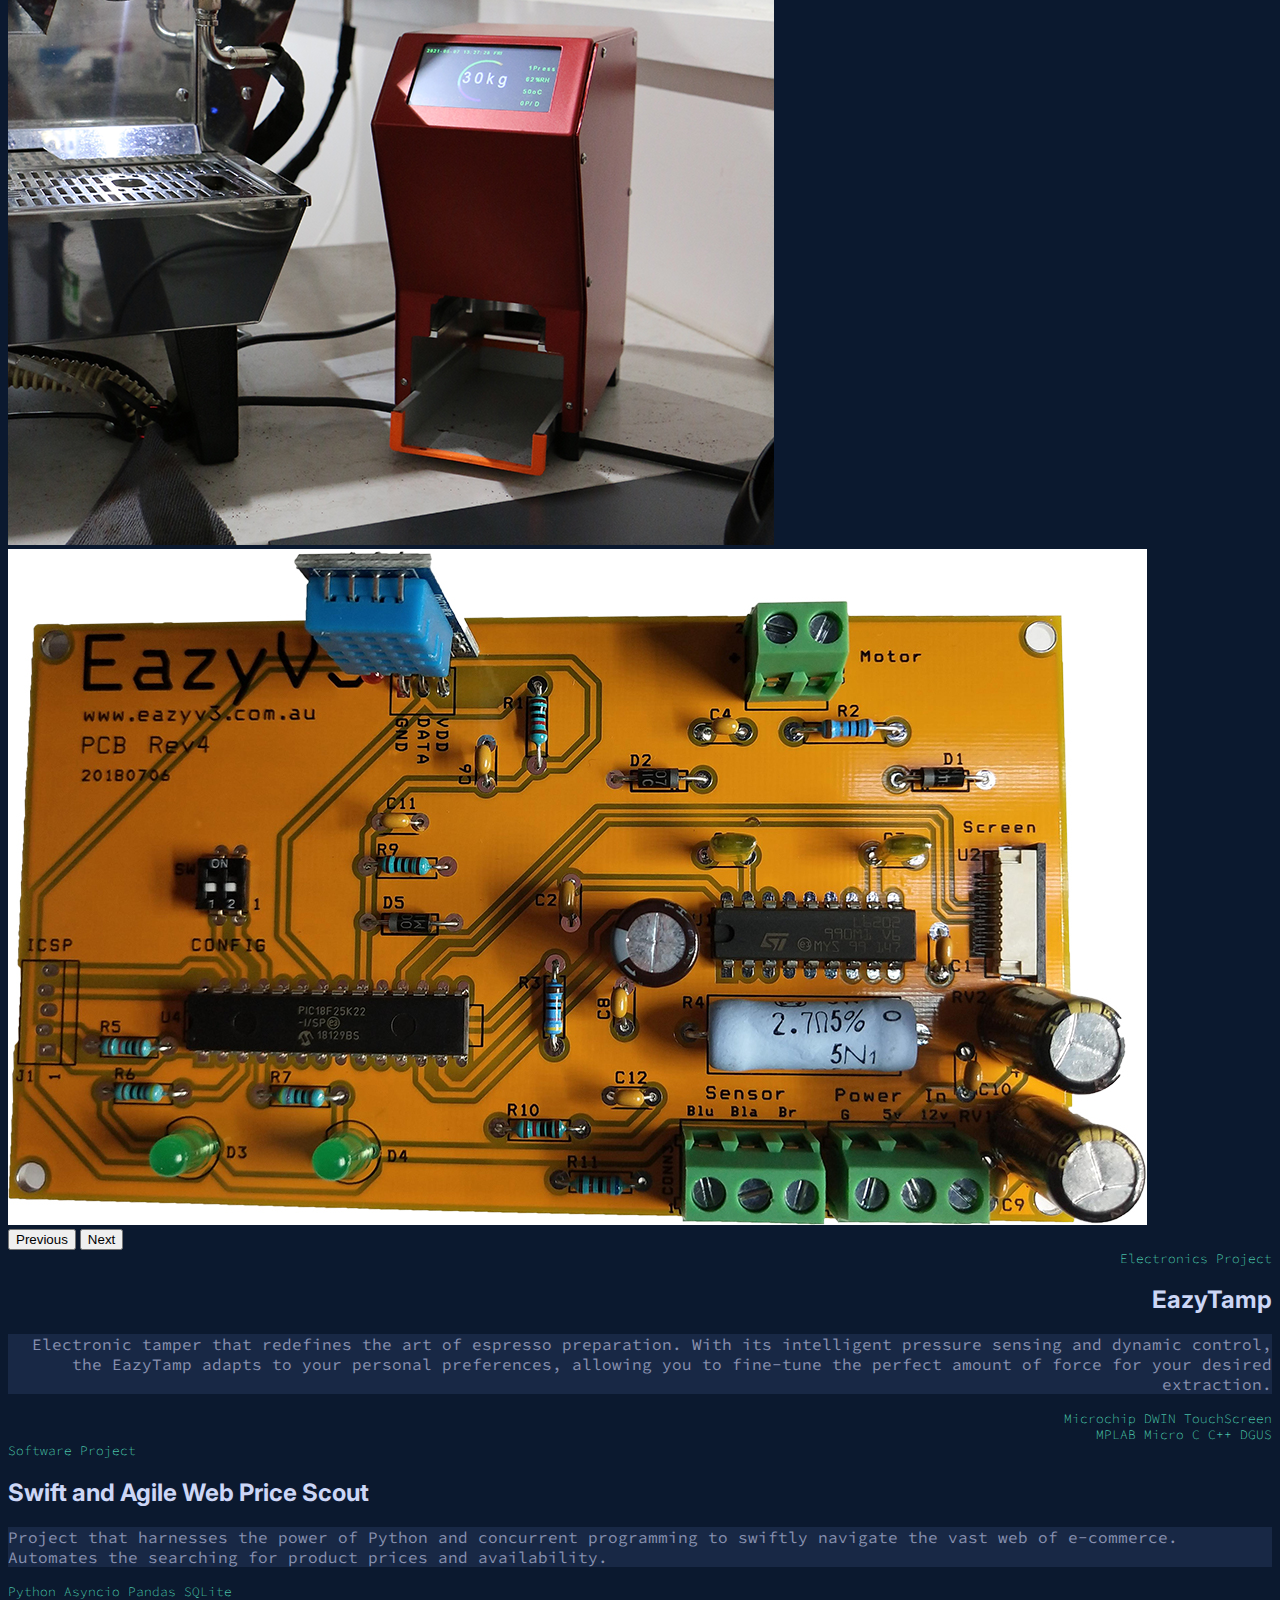
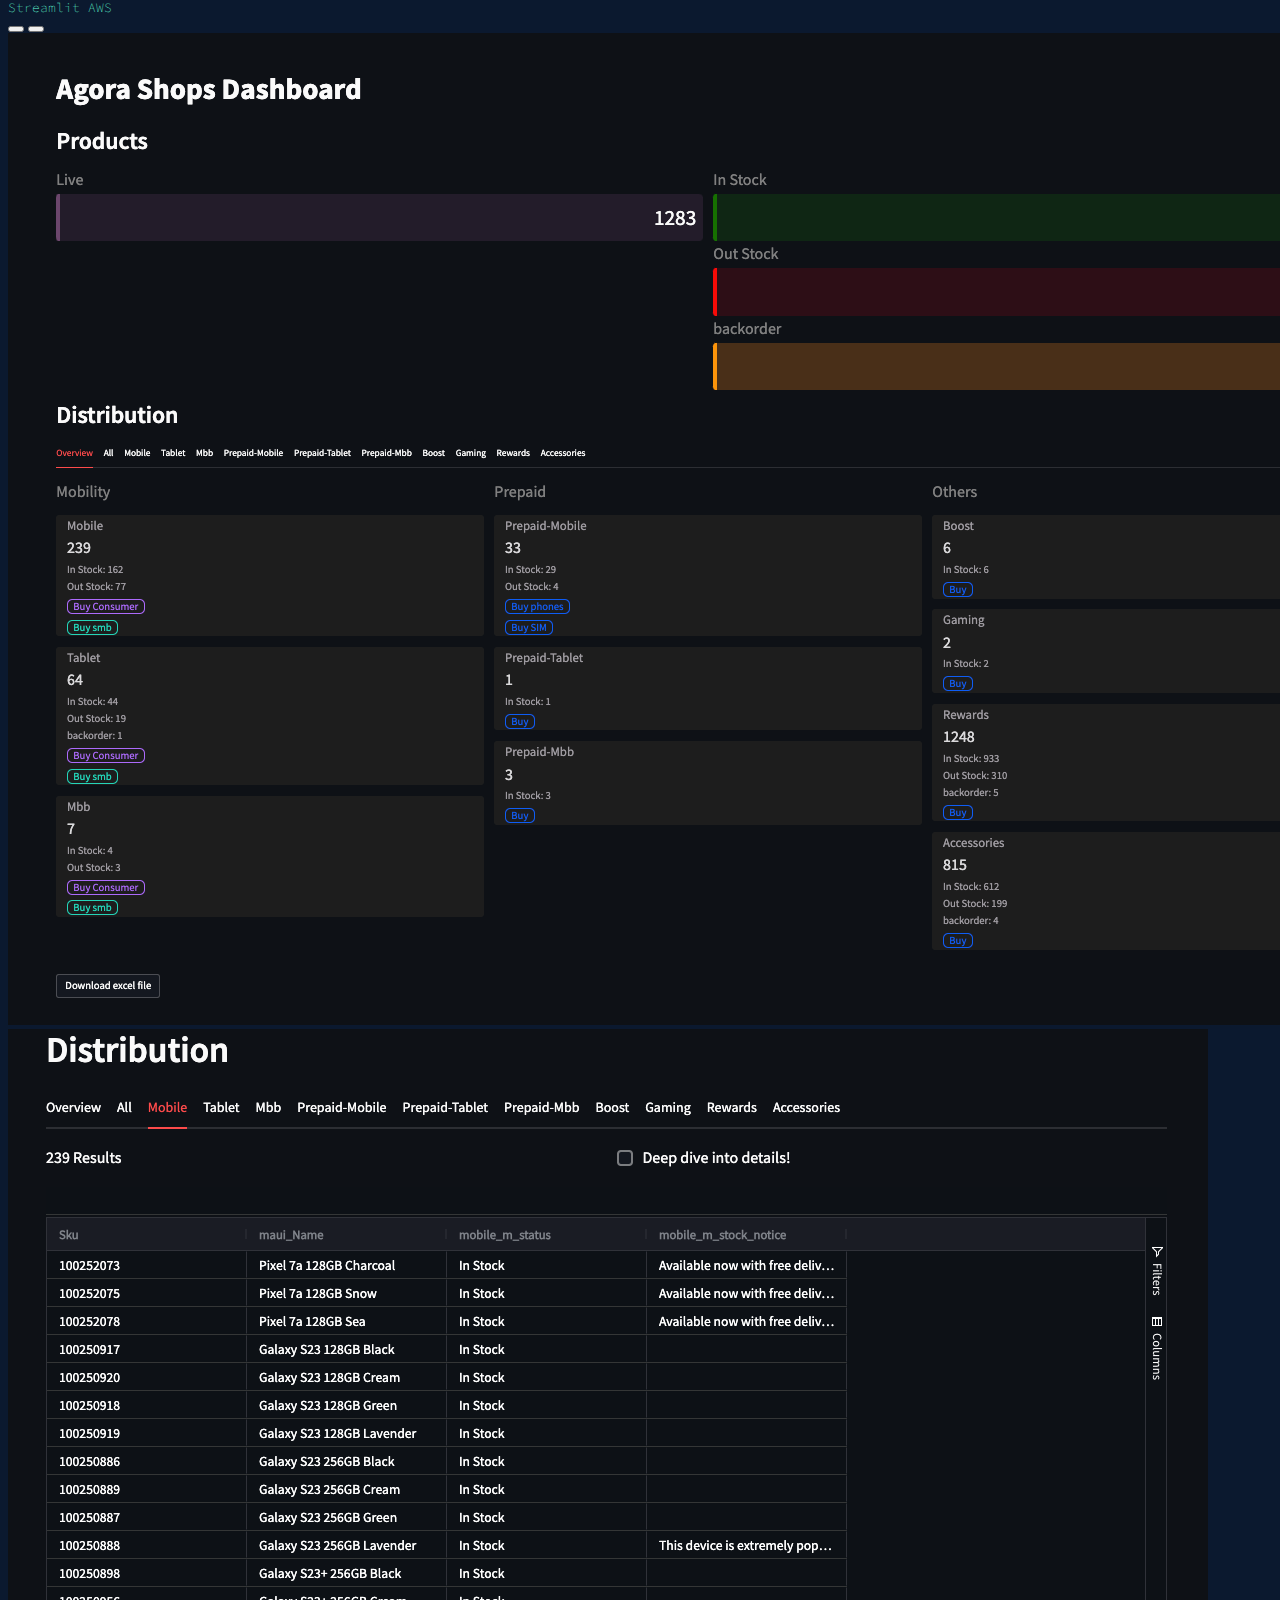
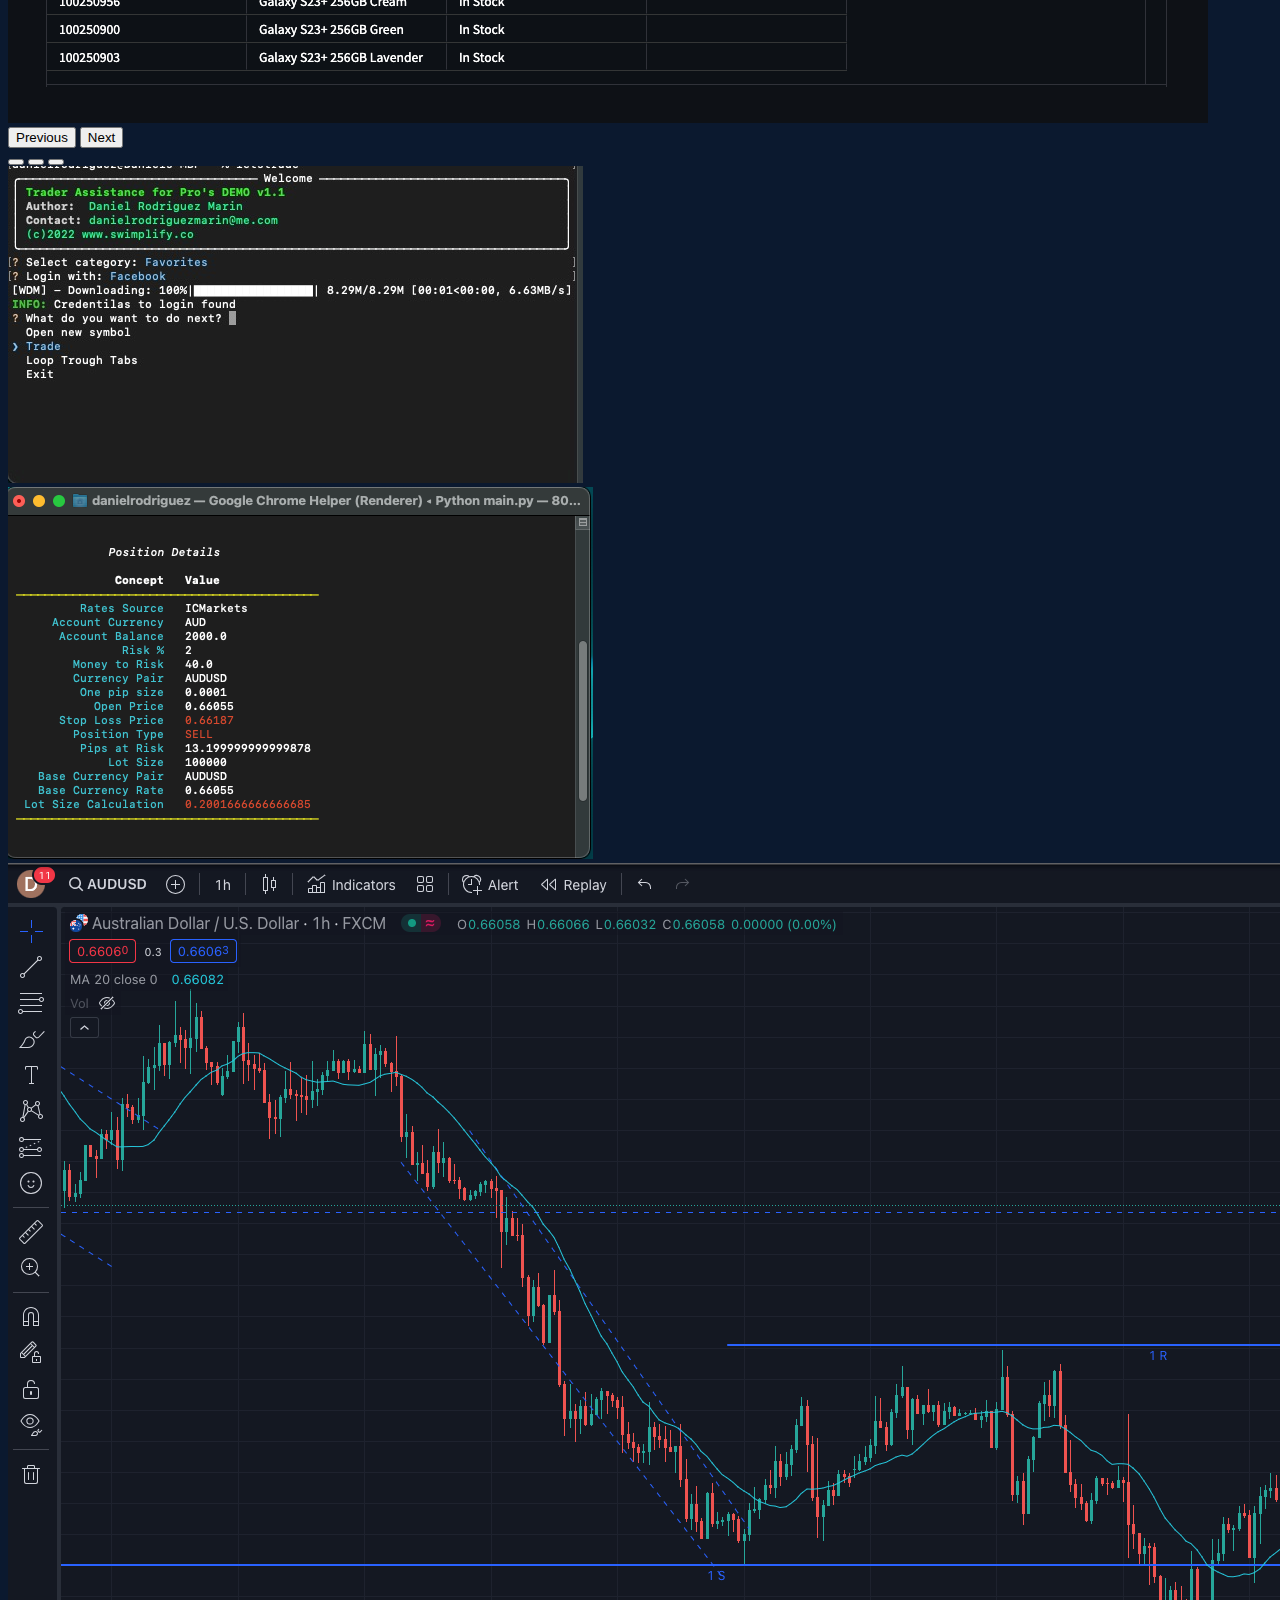
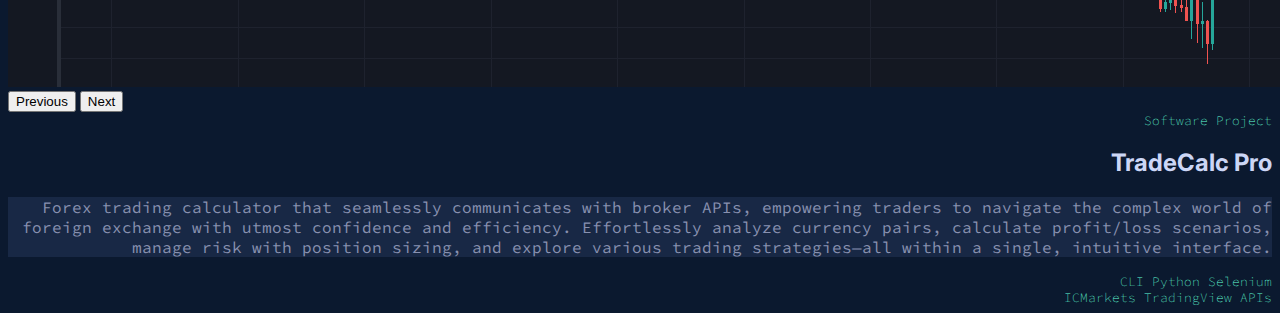
==== commit 14d6df53: "Last" ====
--- a/index.html
+++ b/index.html
@@ -20,18 +20,18 @@
           </button>
           <div class="collapse navbar-collapse" id="navbarNav">
             <ul class="navbar-nav">
-              <li class="nav-item">
+              <!-- <li class="nav-item">
                 <a class="nav-link" style="color: rgb(204,214,246);font-weight: 200;" aria-current="page" href="#">About</a>
-              </li>
-              <li class="nav-item">
+              </li> -->
+              <!-- <li class="nav-item">
                 <a class="nav-link" style="color: rgb(204,214,246);font-weight: 200;" href="#">Experiences</a>
-              </li>
+              </li> -->
               <li class="nav-item">
                 <a class="nav-link" style="color: rgb(204,214,246);font-weight: 200;" href="#">Projects</a>
               </li>
-              <li class="nav-item">
+              <!-- <li class="nav-item">
                 <a class="nav-link" style="color: rgb(204,214,246); font-weight: 200;"href="#">Contact</a>
-              </li>
+              </li> -->
             </ul>
             <button class="btn btn-sm btn-outline-info" style="color: rgb(100,255,218);" type="button">
                 <a style="text-decoration: none; color: rgb(100,255,218);" href="statics/CV.pdf" target="_blank">Resume</a></button>
@@ -40,15 +40,16 @@
       </nav>
     <div class="container">
         <h1 class="p-md-5" style="font-family:'Inter', sans-serif; color: rgb(204,214,246);">Things I've Built</h1>
+
     <div class="row mb-5">
         <div class="col">
-            <div id="carouselExampleIndicators" class="carousel slide">
+            <div id="carouselSparkWave" class="carousel slide">
                 <div class="carousel-indicators">
-                  <button type="button" data-bs-target="#carouselExampleIndicators" data-bs-slide-to="0" class="active" aria-current="true" aria-label="Slide 1"></button>
-                  <button type="button" data-bs-target="#carouselExampleIndicators" data-bs-slide-to="1" aria-label="Slide 2"></button>
-                  <button type="button" data-bs-target="#carouselExampleIndicators" data-bs-slide-to="2" aria-label="Slide 3"></button>
-                  <button type="button" data-bs-target="#carouselExampleIndicators" data-bs-slide-to="3" aria-label="Slide 4"></button>
-                  <button type="button" data-bs-target="#carouselExampleIndicators" data-bs-slide-to="4" aria-label="Slide 5"></button>
+                  <button type="button" data-bs-target="#carouselSparkWave" data-bs-slide-to="0" class="active" aria-current="true" aria-label="Slide 1"></button>
+                  <button type="button" data-bs-target="#carouselSparkWave" data-bs-slide-to="1" aria-label="Slide 2"></button>
+                  <button type="button" data-bs-target="#carouselSparkWave" data-bs-slide-to="2" aria-label="Slide 3"></button>
+                  <button type="button" data-bs-target="#carouselSparkWave" data-bs-slide-to="3" aria-label="Slide 4"></button>
+                  <button type="button" data-bs-target="#carouselSparkWave" data-bs-slide-to="4" aria-label="Slide 5"></button>
 
                 </div>
                 <div class="carousel-inner">
@@ -68,11 +69,11 @@
                     <img src="statics/images/SparkW5.png" class="d-block w-100" alt="...">
                   </div>
                 </div>
-                <button class="carousel-control-prev" type="button" data-bs-target="#carouselExampleIndicators" data-bs-slide="prev">
+                <button class="carousel-control-prev" type="button" data-bs-target="#carouselSparkWave" data-bs-slide="prev">
                   <span class="carousel-control-prev-icon" aria-hidden="true"></span>
                   <span class="visually-hidden">Previous</span>
                 </button>
-                <button class="carousel-control-next" type="button" data-bs-target="#carouselExampleIndicators" data-bs-slide="next">
+                <button class="carousel-control-next" type="button" data-bs-target="#carouselSparkWave" data-bs-slide="next">
                   <span class="carousel-control-next-icon" aria-hidden="true"></span>
                   <span class="visually-hidden">Next</span>
                 </button>
@@ -92,12 +93,13 @@
             </div>
             
             <div style="font-size:0.8rem; text-align: right; font-family: 'Source Code Pro', monospace; font-weight: 200; color: rgb(100,255,218);">
-                <span class="m-2">FPGA </span>
+                <span class="m-2">FPGA</span>
                 <span class="m-2">Xilinx</span>
                 <span class="m-2">Spartan3</span>
             </div>
             <div style="font-size:0.8rem; text-align: right; font-family: 'Source Code Pro', monospace; font-weight: 200; color: rgb(100,255,218);">
-                <span class="m-2">VHDL </span>
+                <span class="m-2">VHDL</span>
+                <span class="m-2">OrCAD</span>
                 <span class="m-2">MatLab</span>
             </div>
             <div style="text-align: right; font-size: 2rem;">
@@ -105,82 +107,241 @@
                     <i class="bi bi-mortarboard-fill" ></i>
                 </a>
             </div>
-    
-        
         </div>
     </div>
 
-    <div class="row mb-3">
+    <div class="row mb-5">
         <div class="col">
-            <div id="carouselExampleIndicators" class="carousel slide">
-                <div class="carousel-indicators">
-                  <button type="button" data-bs-target="#carouselExampleIndicators" data-bs-slide-to="0" class="active" aria-current="true" aria-label="Slide 1"></button>
-                  <button type="button" data-bs-target="#carouselExampleIndicators" data-bs-slide-to="1" aria-label="Slide 2"></button>
-                  <button type="button" data-bs-target="#carouselExampleIndicators" data-bs-slide-to="2" aria-label="Slide 3"></button>
-                  <button type="button" data-bs-target="#carouselExampleIndicators" data-bs-slide-to="3" aria-label="Slide 4"></button>
-                  <button type="button" data-bs-target="#carouselExampleIndicators" data-bs-slide-to="4" aria-label="Slide 5"></button>
-
-                </div>
-                <div class="carousel-inner">
-                  <div class="carousel-item active">
-                    <img src="statics/images/SparkW1.png" class="d-block w-100" alt="...">
-                  </div>
-                  <div class="carousel-item">
-                    <img src="statics/images/SparkW2.png" class="d-block w-100" alt="...">
-                  </div>
-                  <div class="carousel-item">
-                    <img src="statics/images/SparkW3.png" class="d-block w-100" alt="...">
-                  </div>
-                  <div class="carousel-item">
-                    <img src="statics/images/SparkW4.png" class="d-block w-100" alt="...">
-                  </div>
-                  <div class="carousel-item">
-                    <img src="statics/images/SparkW5.png" class="d-block w-100" alt="...">
-                  </div>
-                </div>
-                <button class="carousel-control-prev" type="button" data-bs-target="#carouselExampleIndicators" data-bs-slide="prev">
-                  <span class="carousel-control-prev-icon" aria-hidden="true"></span>
-                  <span class="visually-hidden">Previous</span>
-                </button>
-                <button class="carousel-control-next" type="button" data-bs-target="#carouselExampleIndicators" data-bs-slide="next">
-                  <span class="carousel-control-next-icon" aria-hidden="true"></span>
-                  <span class="visually-hidden">Next</span>
-                </button>
-              </div>
-        </div>
-        <div class="col">
-            <div style="font-size:0.8rem; text-align: right; font-family: 'Source Code Pro', monospace; font-weight: 200; color: rgb(100,255,218);">
+            <div style="font-size:0.8rem; text-align: left; font-family: 'Source Code Pro', monospace; font-weight: 200; color: rgb(100,255,218);">
                 <span class="m-2">Electronics Project</span>
             </div>
             
-            <h2 class="mb-3" style="text-align: right; font-family:'Inter', sans-serif;color: rgb(204,214,246);">SparkWave Data Maestro</h2>
-            <div class="p-3 mb-2" style="background-color: rgb(24,40,69); text-align: right;">
+            <h2 class="mb-3" style="text-align: left; font-family:'Inter', sans-serif;color: rgb(204,214,246);">
+              TallySync Link
+            </h2>
+            <div class="p-3 mb-2" style="background-color: rgb(24,40,69); text-align: left;">
                 <p style="font-family: 'Source Code Pro', monospace; font-weight: 400;color: rgb(136,145,176);">
-                    Lab Instrument for Analog Signal Capture, Analysis, and Custom Signal Generation. 
-                    This device serves as the gateway between the analog and digital domains, 
-                    delicately capturing the intricacies of real-world phenomena with uncompromising precision.</p>
+                  Establishes a seamless connection between two devices, transcending the barriers of distance and complexity. 
+                  With unrivaled proficiency, it ensures that every signal, every command, and every moment of communication flows effortlessly, 
+                  fostering a harmonious collaboration between cameras and master.
+                </p>
             </div>
             
-            <div style="font-size:0.8rem; text-align: right; font-family: 'Source Code Pro', monospace; font-weight: 200; color: rgb(100,255,218);">
-                <span class="m-2">FPGA </span>
-                <span class="m-2">Xilinx</span>
-                <span class="m-2">Spartan3</span>
-            </div>
-            <div style="font-size:0.8rem; text-align: right; font-family: 'Source Code Pro', monospace; font-weight: 200; color: rgb(100,255,218);">
-                <span class="m-2">VHDL </span>
-                <span class="m-2">MatLab</span>
-            </div>
-            <div style="text-align: right; font-size: 2rem;">
+            <div style="font-size:0.8rem; text-align: left; font-family: 'Source Code Pro', monospace; font-weight: 200; color: rgb(100,255,218);">
+                <span class="m-2">RF</span>
+                <span class="m-2">Holtek</span>
+                <span class="m-2">TxRx</span>
+                <span class="m-2">Encoder</span>
+                <span class="m-2">Decoder</span>
+            </div>
+            <div style="font-size:0.8rem; text-align: left; font-family: 'Source Code Pro', monospace; font-weight: 200; color: rgb(100,255,218);">
+                <span class="m-2">OrCAD</span>
+            </div>
+            <!-- <div style="text-align: left; font-size: 2rem;">
                 <a style="text-decoration:none; color: rgb(204,214,246);" href="https://repository.usta.edu.co/handle/11634/3454" target="_blank">
                     <i class="bi bi-mortarboard-fill" ></i>
                 </a>
-            </div>
-    
+            </div> -->
+        </div>
+        <div class="col">
+          <div id="carouselTallySync" class="carousel slide">
+              <div class="carousel-indicators">
+                <button type="button" data-bs-target="#carouselTallySync" data-bs-slide-to="0" class="active" aria-current="true" aria-label="Slide 1"></button>
+              </div>
+              <div class="carousel-inner">
+                <div class="carousel-item active">
+                  <img src="statics/images/Tally0.jpg" class="d-block w-100" alt="...">
+                </div>
+              </div>
+              <button class="carousel-control-prev" type="button" data-bs-target="#carouselTallySync" data-bs-slide="prev">
+                <span class="carousel-control-prev-icon" aria-hidden="true"></span>
+                <span class="visually-hidden">Previous</span>
+              </button>
+              <button class="carousel-control-next" type="button" data-bs-target="#carouselTallySync" data-bs-slide="next">
+                <span class="carousel-control-next-icon" aria-hidden="true"></span>
+                <span class="visually-hidden">Next</span>
+              </button>
+            </div>
+      </div>
+    </div>
+
+    <div class="row mb-5">
+      <div class="col">
+          <div id="carouselEazyTamp" class="carousel slide">
+              <div class="carousel-indicators">
+                <button type="button" data-bs-target="#carouselEazyTamp" data-bs-slide-to="0" class="active" aria-current="true" aria-label="Slide 1"></button>
+                <button type="button" data-bs-target="#carouselEazyTamp" data-bs-slide-to="1" aria-label="Slide 2"></button>
+              </div>
+              <div class="carousel-inner">
+                <div class="carousel-item active">
+                  <img src="statics/images/EazyTamp2.png" class="d-block w-100" alt="...">
+                </div>
+                <div class="carousel-item">
+                  <img src="statics/images/EazyTamp1.jpg" class="d-block w-100" alt="...">
+                </div>
+              </div>
+              <button class="carousel-control-prev" type="button" data-bs-target="#carouselEazyTamp" data-bs-slide="prev">
+                <span class="carousel-control-prev-icon" aria-hidden="true"></span>
+                <span class="visually-hidden">Previous</span>
+              </button>
+              <button class="carousel-control-next" type="button" data-bs-target="#carouselEazyTamp" data-bs-slide="next">
+                <span class="carousel-control-next-icon" aria-hidden="true"></span>
+                <span class="visually-hidden">Next</span>
+              </button>
+            </div>
+      </div>
+      <div class="col">
+          <div style="font-size:0.8rem; text-align: right; font-family: 'Source Code Pro', monospace; font-weight: 200; color: rgb(100,255,218);">
+              <span class="m-2">Electronics Project</span>
+          </div>
+          
+          <h2 class="mb-3" style="text-align: right; font-family:'Inter', sans-serif;color: rgb(204,214,246);">EazyTamp</h2>
+          <div class="p-3 mb-2" style="background-color: rgb(24,40,69); text-align: right;">
+              <p style="font-family: 'Source Code Pro', monospace; font-weight: 400;color: rgb(136,145,176);">
+                Electronic tamper that redefines the art of espresso preparation.
+                With its intelligent pressure sensing and dynamic control,
+                the EazyTamp adapts to your personal preferences,
+                allowing you to fine-tune the perfect amount of force for your desired extraction.</p>
+          </div>
+          
+          <div style="font-size:0.8rem; text-align: right; font-family: 'Source Code Pro', monospace; font-weight: 200; color: rgb(100,255,218);">
+              <span class="m-2">Microchip</span>
+              <span class="m-2">DWIN</span>
+              <span class="m-2">TouchScreen</span>
+          </div>
+          <div style="font-size:0.8rem; text-align: right; font-family: 'Source Code Pro', monospace; font-weight: 200; color: rgb(100,255,218);">
+              <span class="m-2">MPLAB</span>
+              <span class="m-2">Micro C</span>
+              <span class="m-2">C++</span>
+              <span class="m-2">DGUS</span>
+          </div>
+          <!-- <div style="text-align: right; font-size: 2rem;">
+              <a style="text-decoration:none; color: rgb(204,214,246);" href="https://repository.usta.edu.co/handle/11634/3454" target="_blank">
+                  <i class="bi bi-mortarboard-fill" ></i>
+              </a>
+          </div> -->
+      </div>
+  </div>
+
+  <div class="row mb-5">
+    <div class="col">
+        <div style="font-size:0.8rem; text-align: left; font-family: 'Source Code Pro', monospace; font-weight: 200; color: rgb(100,255,218);">
+            <span class="m-2">Software Project</span>
+        </div>
         
-        </div>
+        <h2 class="mb-3" style="text-align: left; font-family:'Inter', sans-serif;color: rgb(204,214,246);">
+          Swift and Agile Web Price Scout
+        </h2>
+        <div class="p-3 mb-2" style="background-color: rgb(24,40,69); text-align: left;">
+            <p style="font-family: 'Source Code Pro', monospace; font-weight: 400;color: rgb(136,145,176);">
+              Project that harnesses the power of Python and concurrent programming to swiftly navigate the vast web of e-commerce. Automates the searching for product prices and availability.
+            </p>
+        </div>
+        
+        <div style="font-size:0.8rem; text-align: left; font-family: 'Source Code Pro', monospace; font-weight: 200; color: rgb(100,255,218);">
+            <span class="m-2">Python</span>
+            <span class="m-2">Asyncio</span>
+            <span class="m-2">Pandas</span>
+            <span class="m-2">SQLite</span>
+        </div>
+        <div style="font-size:0.8rem; text-align: left; font-family: 'Source Code Pro', monospace; font-weight: 200; color: rgb(100,255,218);">
+            <span class="m-2">Streamlit</span>
+            <span class="m-2">AWS</span>
+        </div>
+        <!-- <div style="text-align: left; font-size: 2rem;">
+            <a style="text-decoration:none; color: rgb(204,214,246);" href="https://repository.usta.edu.co/handle/11634/3454" target="_blank">
+                <i class="bi bi-mortarboard-fill" ></i>
+            </a>
+        </div> -->
     </div>
-
-    
+    <div class="col">
+      <div id="carouselSwift" class="carousel slide">
+          <div class="carousel-indicators">
+            <button type="button" data-bs-target="#carouselSwift" data-bs-slide-to="0" class="active" aria-current="true" aria-label="Slide 1"></button>
+            <button type="button" data-bs-target="#carouselSwift" data-bs-slide-to="1" aria-label="Slide 2"></button>
+
+          </div>
+          <div class="carousel-inner">
+            <div class="carousel-item active">
+              <img src="statics/images/Swift1.png" class="d-block w-100" alt="...">
+            </div>
+            <div class="carousel-item">
+              <img src="statics/images/Swift2.png" class="d-block w-100" alt="...">
+            </div>
+          </div>
+          <button class="carousel-control-prev" type="button" data-bs-target="#carouselSwift" data-bs-slide="prev">
+            <span class="carousel-control-prev-icon" aria-hidden="true"></span>
+            <span class="visually-hidden">Previous</span>
+          </button>
+          <button class="carousel-control-next" type="button" data-bs-target="#carouselSwift" data-bs-slide="next">
+            <span class="carousel-control-next-icon" aria-hidden="true"></span>
+            <span class="visually-hidden">Next</span>
+          </button>
+        </div>
+  </div>
+</div>
+
+<div class="row mb-5">
+  <div class="col">
+      <div id="carouselTradeCalc" class="carousel slide">
+          <div class="carousel-indicators">
+            <button type="button" data-bs-target="#carouselTradeCalc" data-bs-slide-to="0" class="active" aria-current="true" aria-label="Slide 1"></button>
+            <button type="button" data-bs-target="#carouselTradeCalc" data-bs-slide-to="1" aria-label="Slide 2"></button>
+            <button type="button" data-bs-target="#carouselTradeCalc" data-bs-slide-to="2" aria-label="Slide 3"></button>
+          </div>
+          <div class="carousel-inner">
+            <div class="carousel-item active">
+              <img src="statics/images/TradeCalc0.jpg" class="d-block w-100" alt="...">
+            </div>
+            <div class="carousel-item">
+              <img src="statics/images/TradeCalc2.png" class="d-block w-100" alt="...">
+            </div>
+            <div class="carousel-item">
+              <img src="statics/images/TradeCalc3.png" class="d-block w-100" alt="...">
+            </div>
+          </div>
+          <button class="carousel-control-prev" type="button" data-bs-target="#carouselTradeCalc" data-bs-slide="prev">
+            <span class="carousel-control-prev-icon" aria-hidden="true"></span>
+            <span class="visually-hidden">Previous</span>
+          </button>
+          <button class="carousel-control-next" type="button" data-bs-target="#carouselTradeCalc" data-bs-slide="next">
+            <span class="carousel-control-next-icon" aria-hidden="true"></span>
+            <span class="visually-hidden">Next</span>
+          </button>
+        </div>
+  </div>
+  <div class="col">
+      <div style="font-size:0.8rem; text-align: right; font-family: 'Source Code Pro', monospace; font-weight: 200; color: rgb(100,255,218);">
+          <span class="m-2">Software Project</span>
+      </div>
+      
+      <h2 class="mb-3" style="text-align: right; font-family:'Inter', sans-serif;color: rgb(204,214,246);">TradeCalc Pro</h2>
+      <div class="p-3 mb-2" style="background-color: rgb(24,40,69); text-align: right;">
+          <p style="font-family: 'Source Code Pro', monospace; font-weight: 400;color: rgb(136,145,176);">
+            Forex trading calculator that seamlessly communicates with broker APIs, 
+            empowering traders to navigate the complex world of foreign exchange with utmost confidence and efficiency.
+            Effortlessly analyze currency pairs, calculate profit/loss scenarios, manage risk with position sizing, 
+            and explore various trading strategies—all within a single, intuitive interface.</p>
+      </div>
+      
+      <div style="font-size:0.8rem; text-align: right; font-family: 'Source Code Pro', monospace; font-weight: 200; color: rgb(100,255,218);">
+          <span class="m-2">CLI</span>
+          <span class="m-2">Python</span>
+          <span class="m-2">Selenium</span>
+      </div>
+      <div style="font-size:0.8rem; text-align: right; font-family: 'Source Code Pro', monospace; font-weight: 200; color: rgb(100,255,218);">
+          <span class="m-2">ICMarkets</span>
+          <span class="m-2">TradingView</span>
+          <span class="m-2">APIs</span>
+      </div>
+      <!-- <div style="text-align: right; font-size: 2rem;">
+          <a style="text-decoration:none; color: rgb(204,214,246);" href="https://repository.usta.edu.co/handle/11634/3454" target="_blank">
+              <i class="bi bi-mortarboard-fill" ></i>
+          </a>
+      </div> -->
+  </div>
+</div>
+
 
 </div>
 <script src="https://cdn.jsdelivr.net/npm/bootstrap@5.3.0/dist/js/bootstrap.bundle.min.js" integrity="sha384-geWF76RCwLtnZ8qwWowPQNguL3RmwHVBC9FhGdlKrxdiJJigb/j/68SIy3Te4Bkz" crossorigin="anonymous"></script>
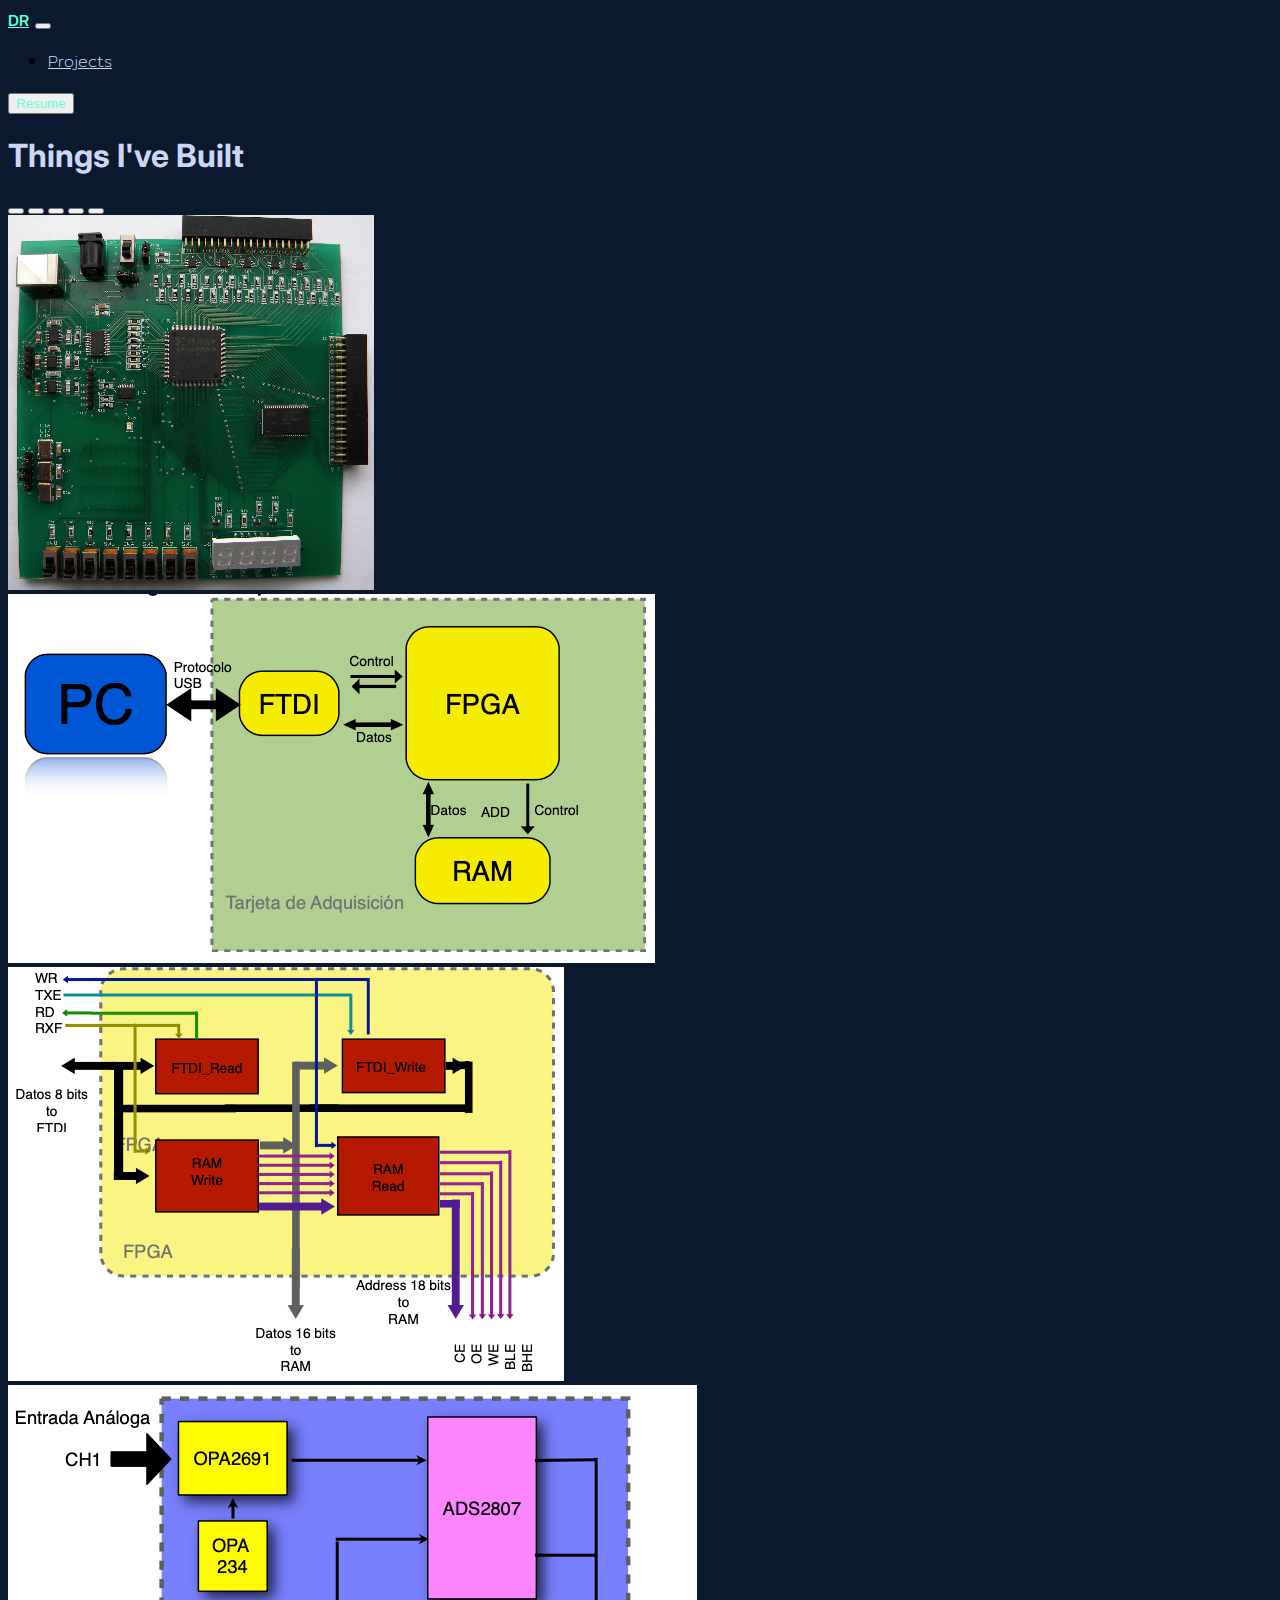
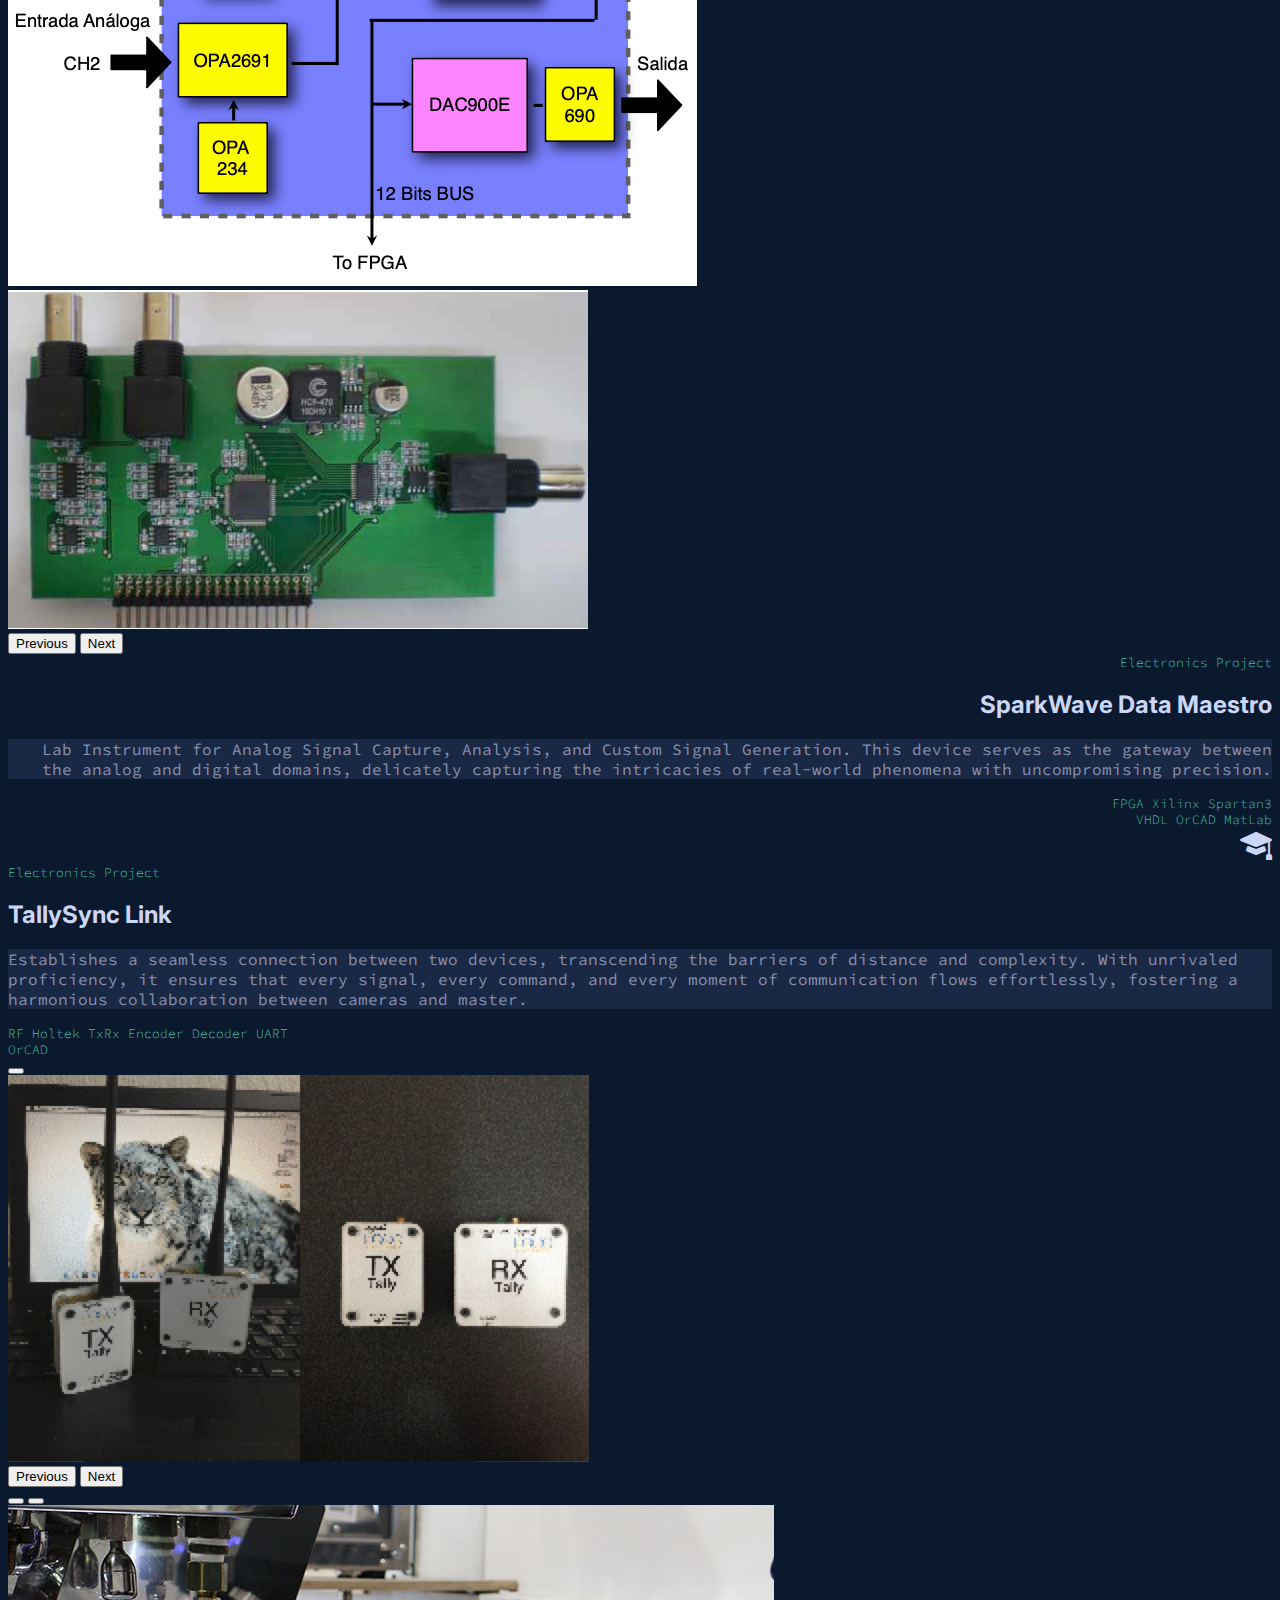
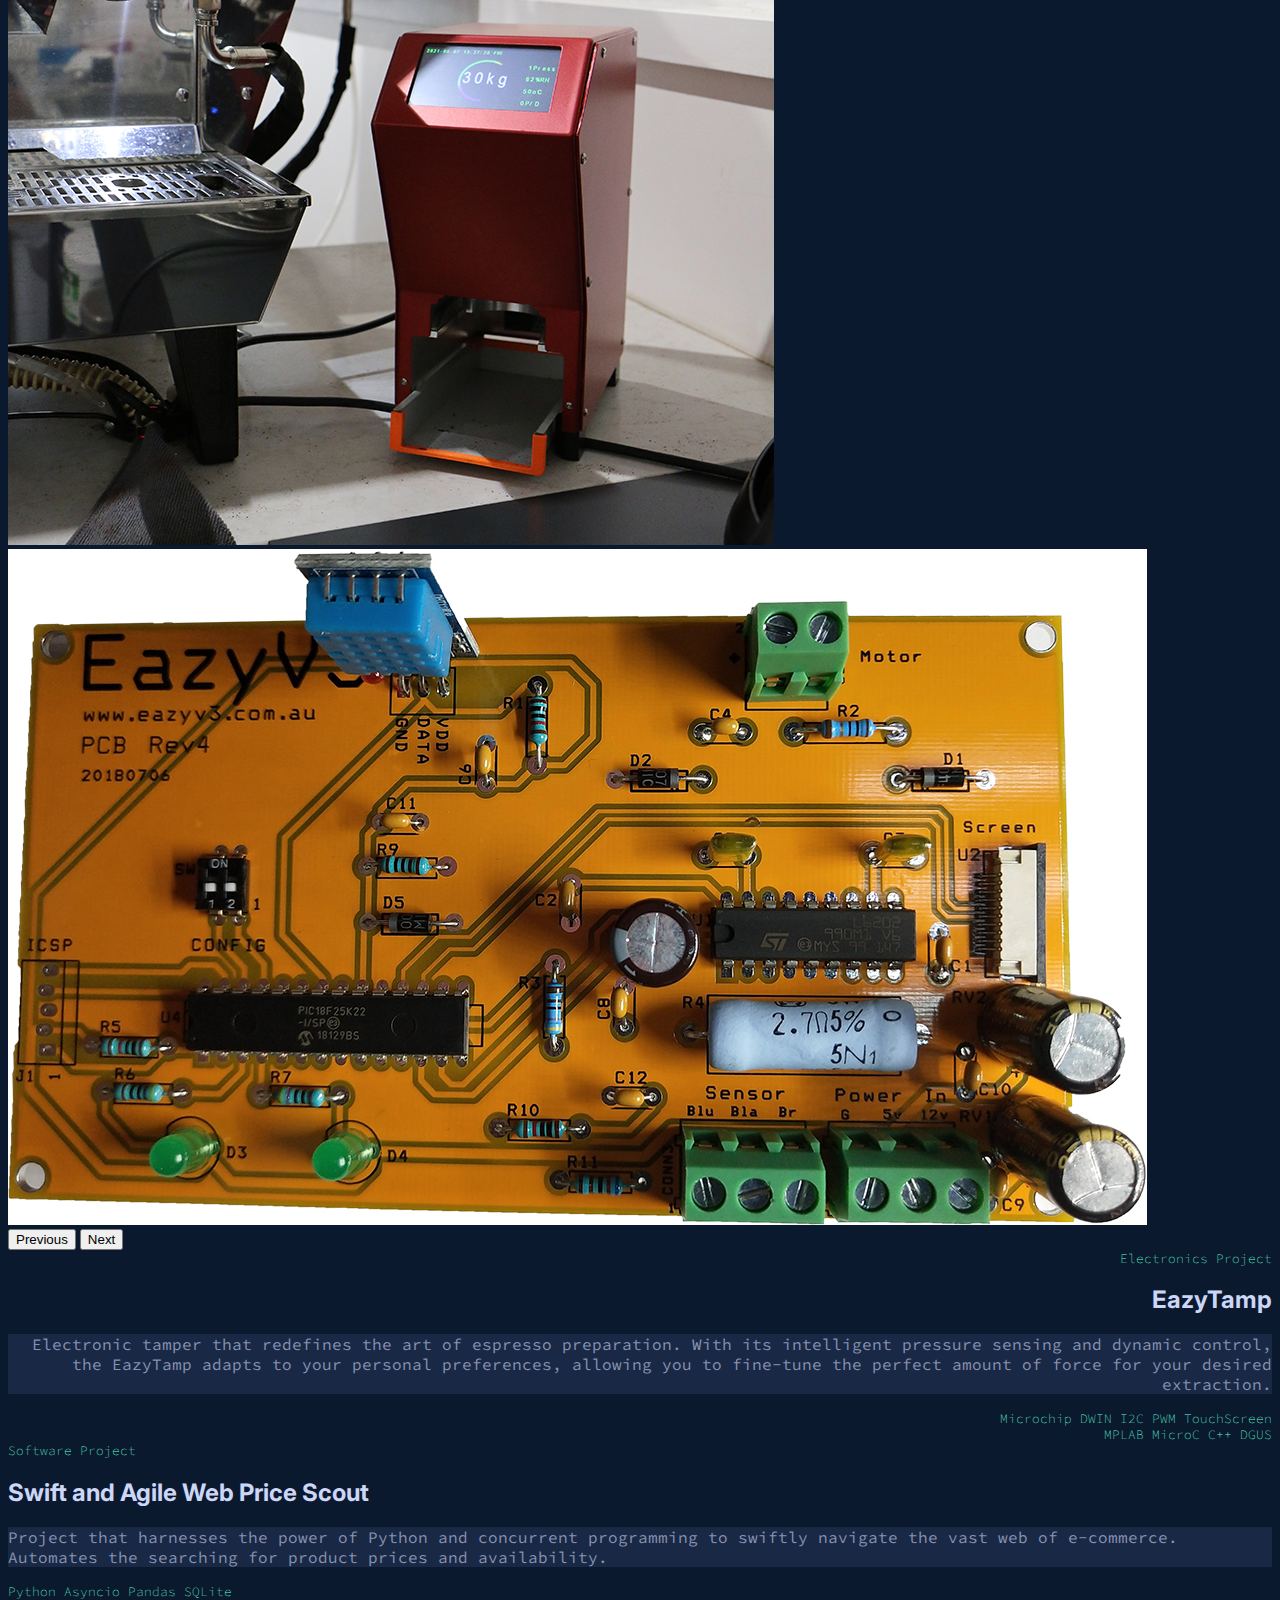
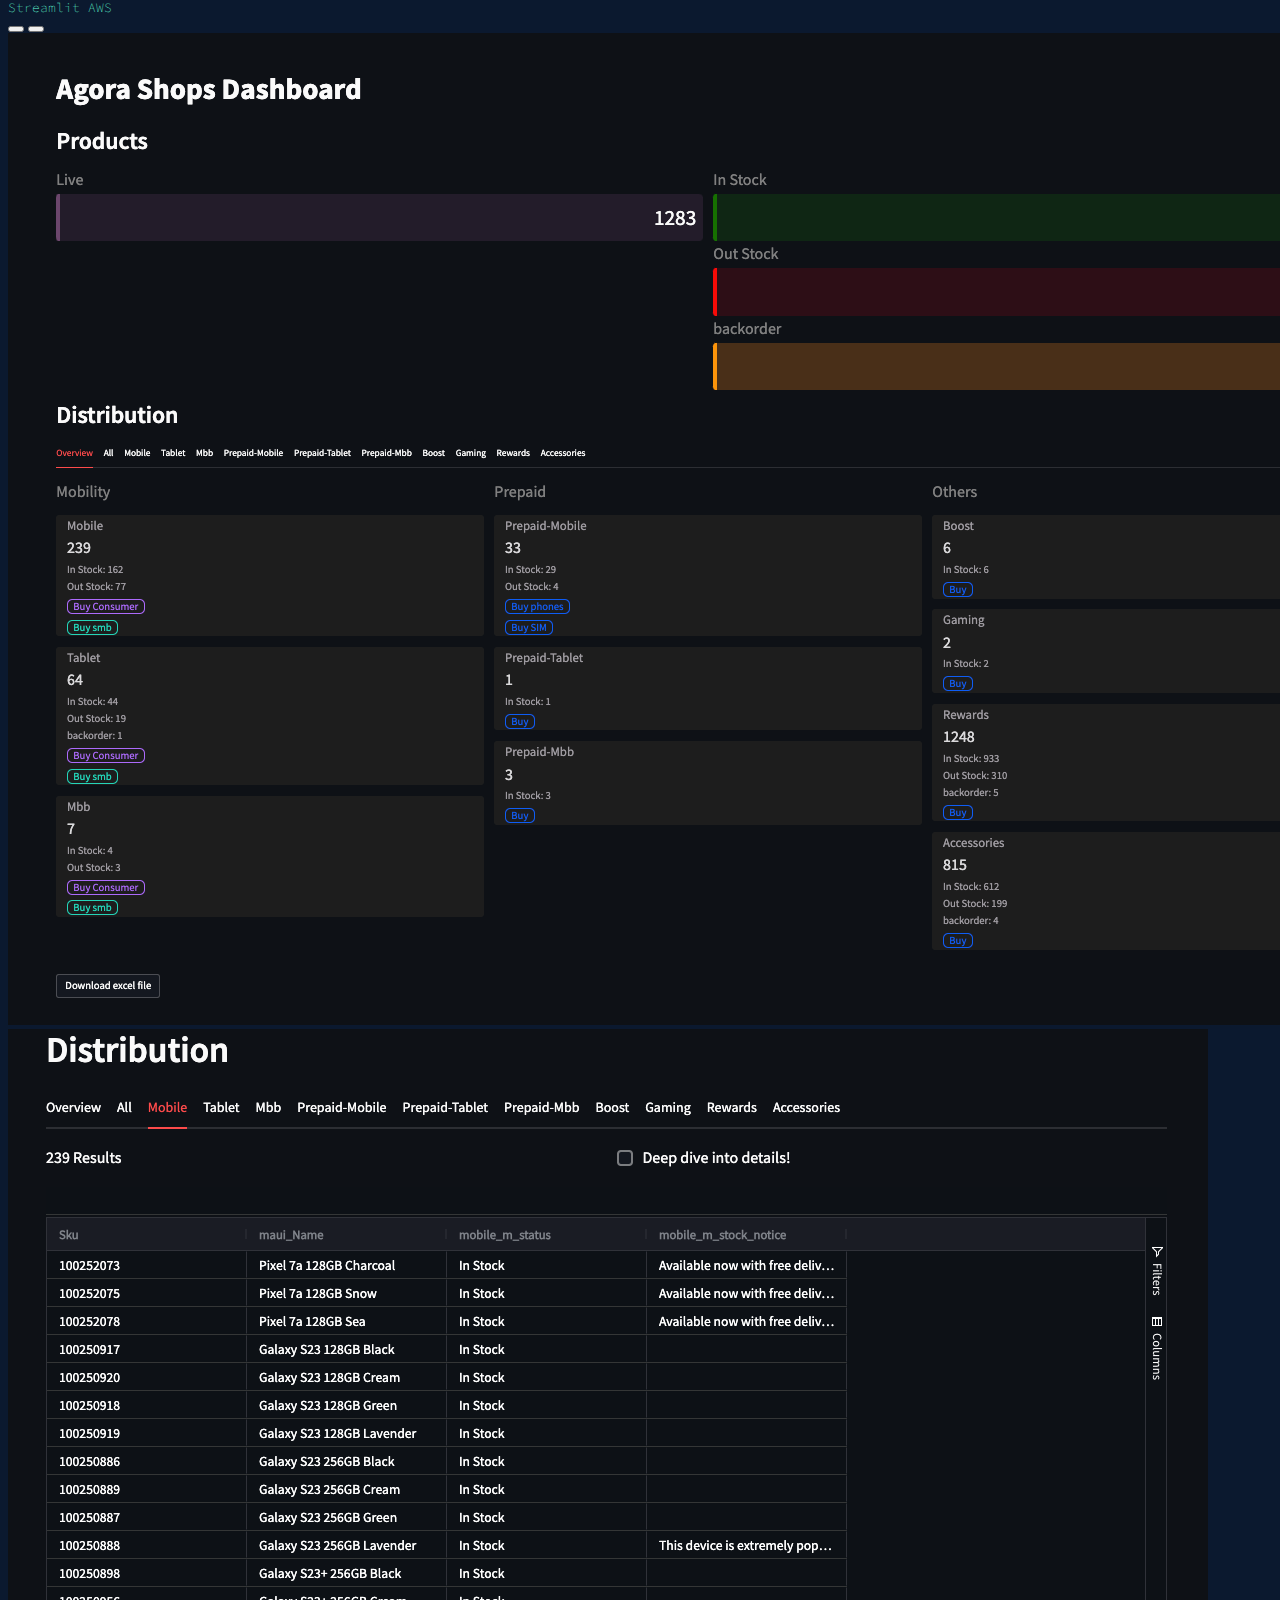
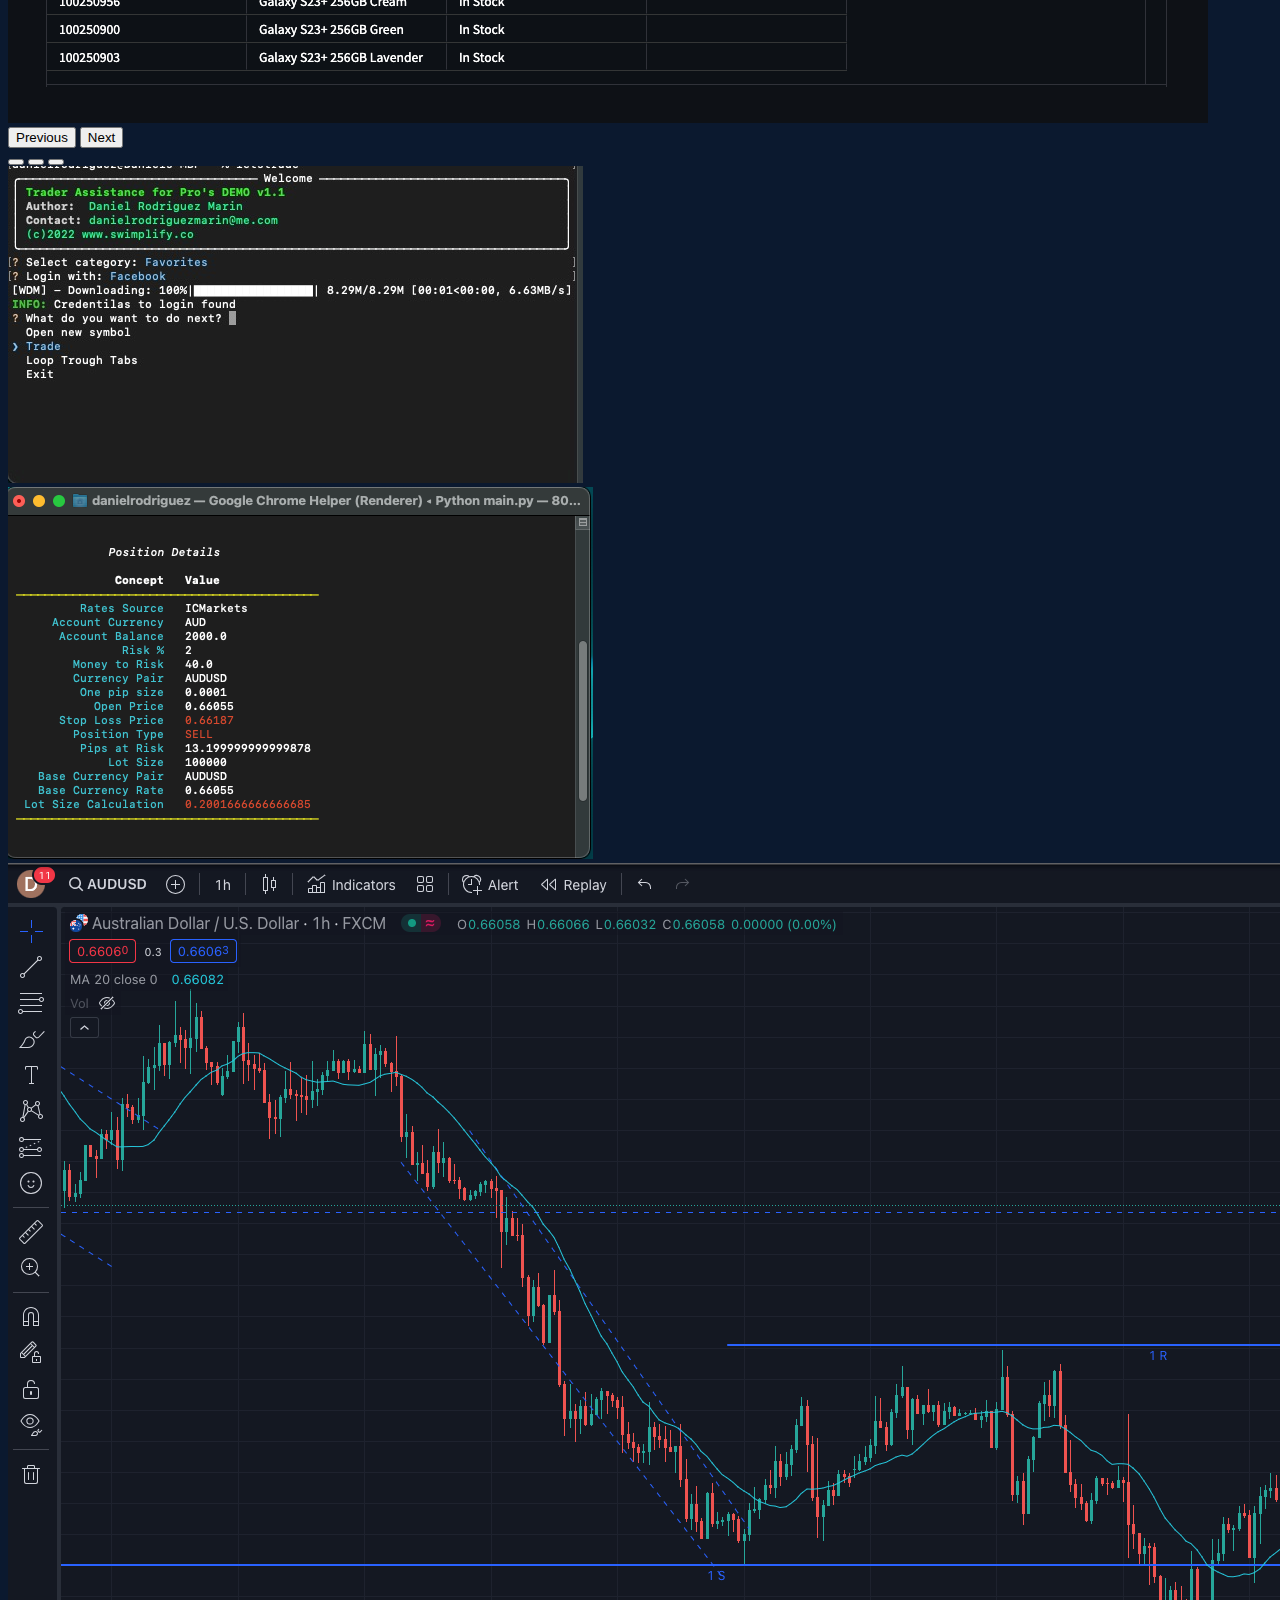
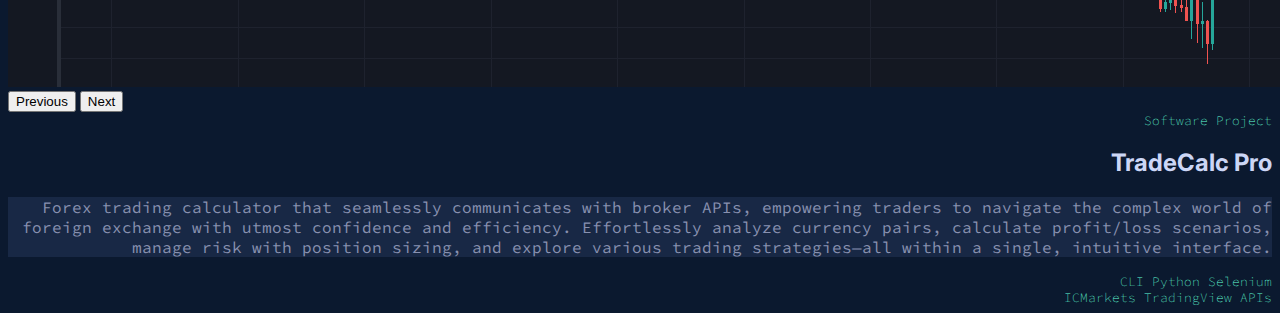
==== commit 6cc39758: "Lates" ====
--- a/index.html
+++ b/index.html
@@ -133,6 +133,7 @@
                 <span class="m-2">TxRx</span>
                 <span class="m-2">Encoder</span>
                 <span class="m-2">Decoder</span>
+                <span class="m-2">UART</span>
             </div>
             <div style="font-size:0.8rem; text-align: left; font-family: 'Source Code Pro', monospace; font-weight: 200; color: rgb(100,255,218);">
                 <span class="m-2">OrCAD</span>
@@ -207,11 +208,13 @@
           <div style="font-size:0.8rem; text-align: right; font-family: 'Source Code Pro', monospace; font-weight: 200; color: rgb(100,255,218);">
               <span class="m-2">Microchip</span>
               <span class="m-2">DWIN</span>
+              <span class="m-2">I2C</span>
+              <span class="m-2">PWM</span>
               <span class="m-2">TouchScreen</span>
           </div>
           <div style="font-size:0.8rem; text-align: right; font-family: 'Source Code Pro', monospace; font-weight: 200; color: rgb(100,255,218);">
               <span class="m-2">MPLAB</span>
-              <span class="m-2">Micro C</span>
+              <span class="m-2">MicroC</span>
               <span class="m-2">C++</span>
               <span class="m-2">DGUS</span>
           </div>
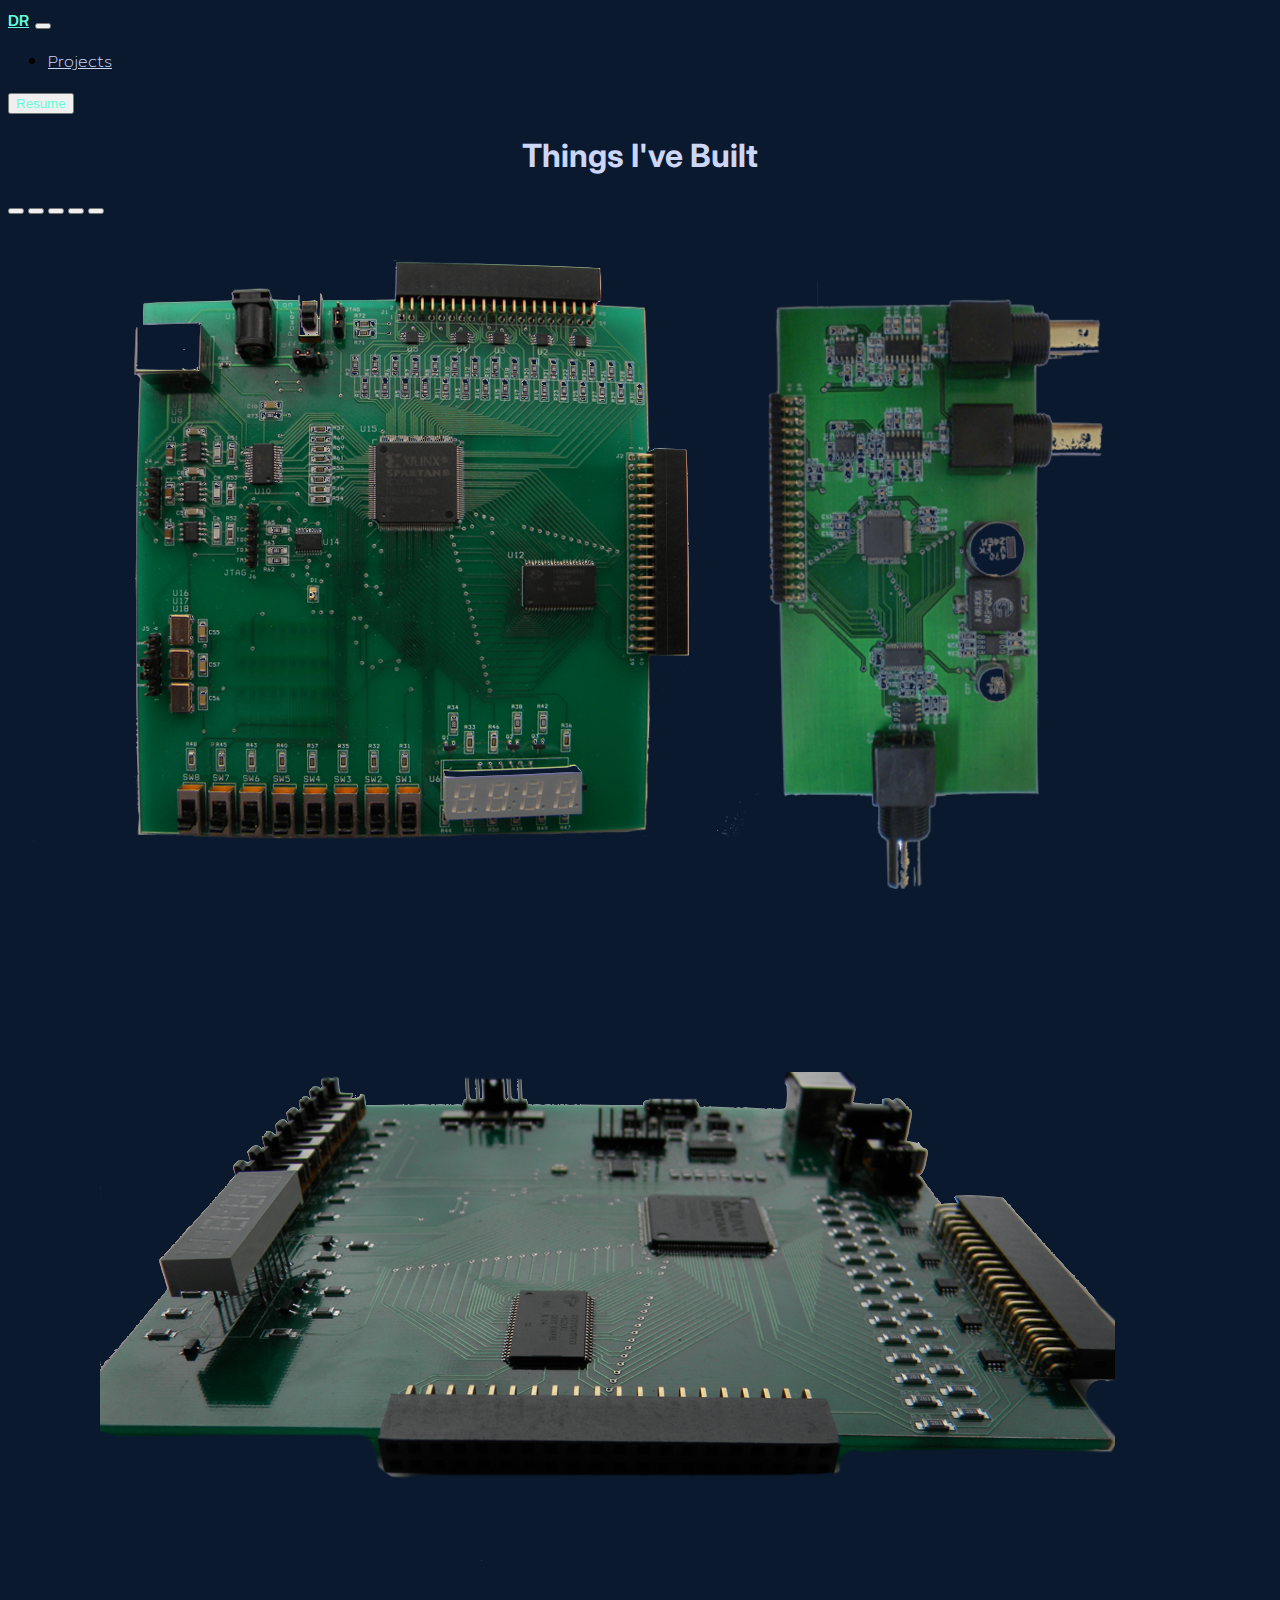
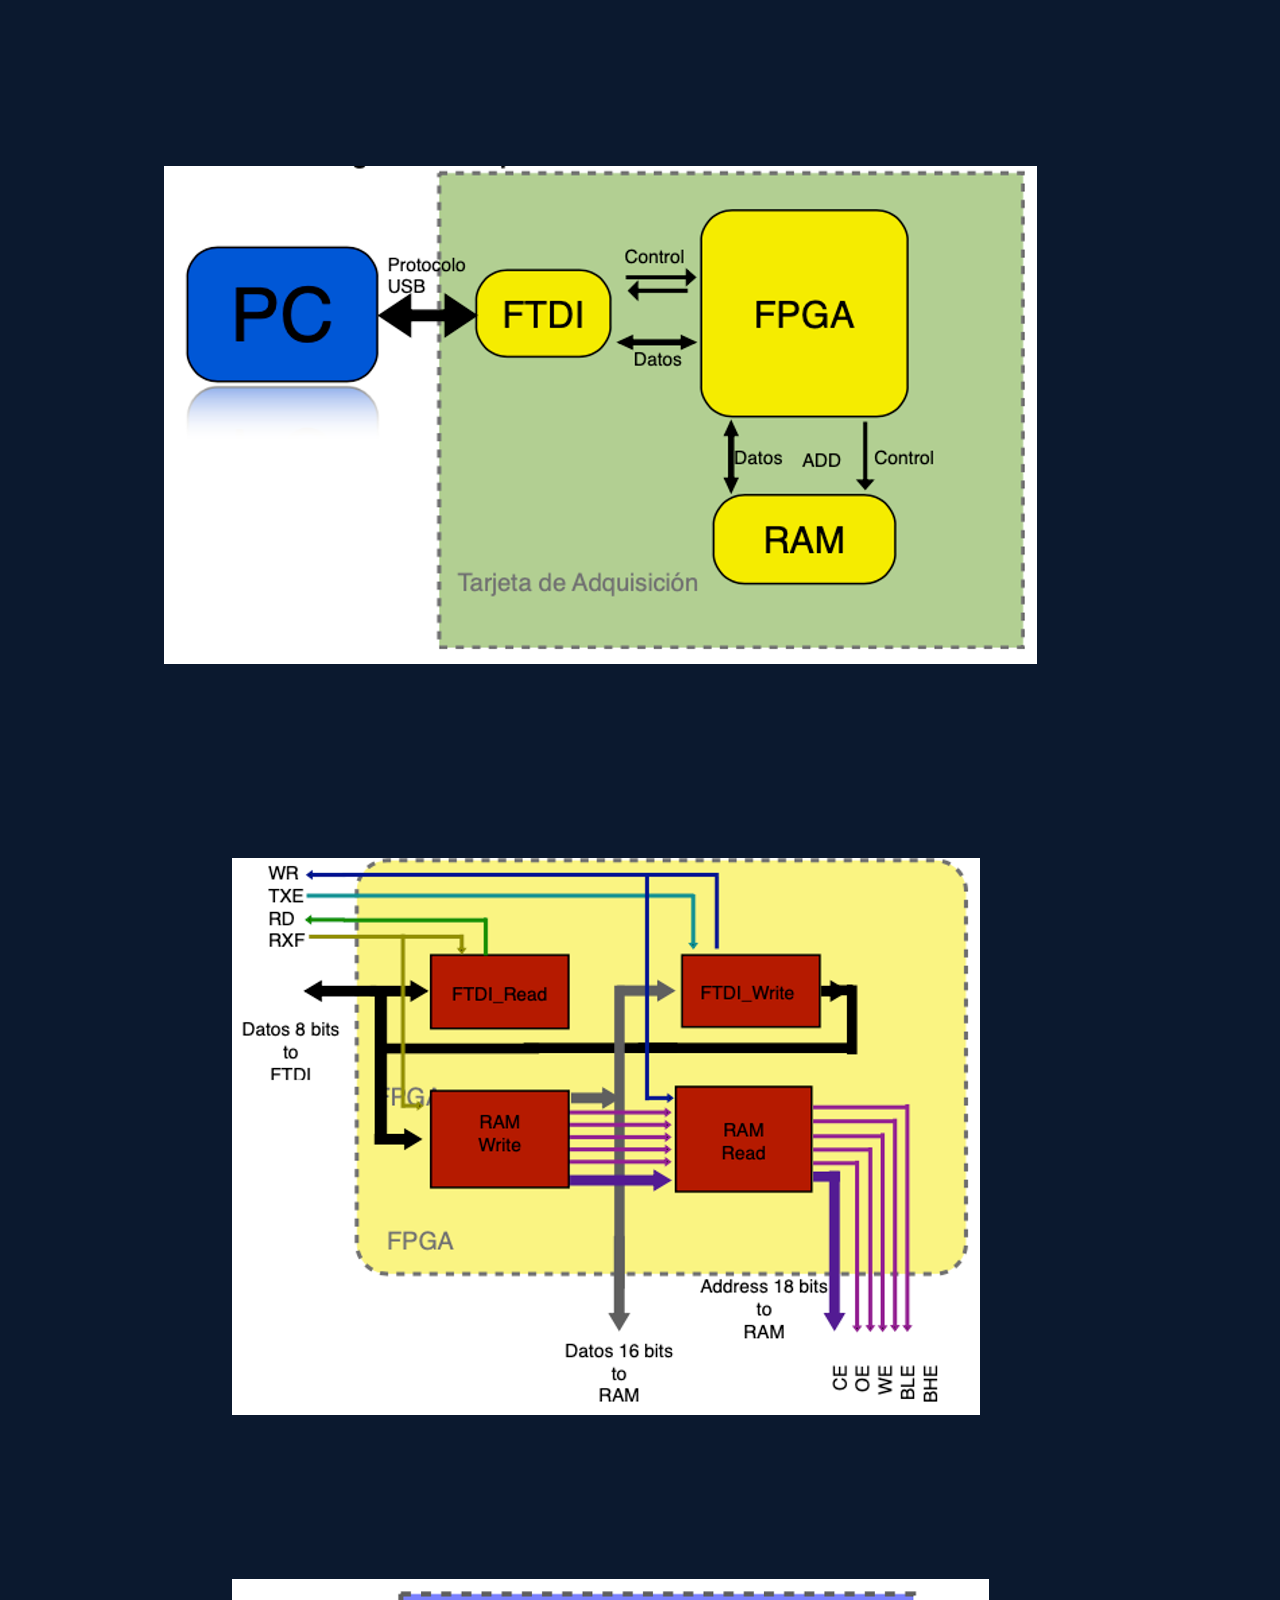
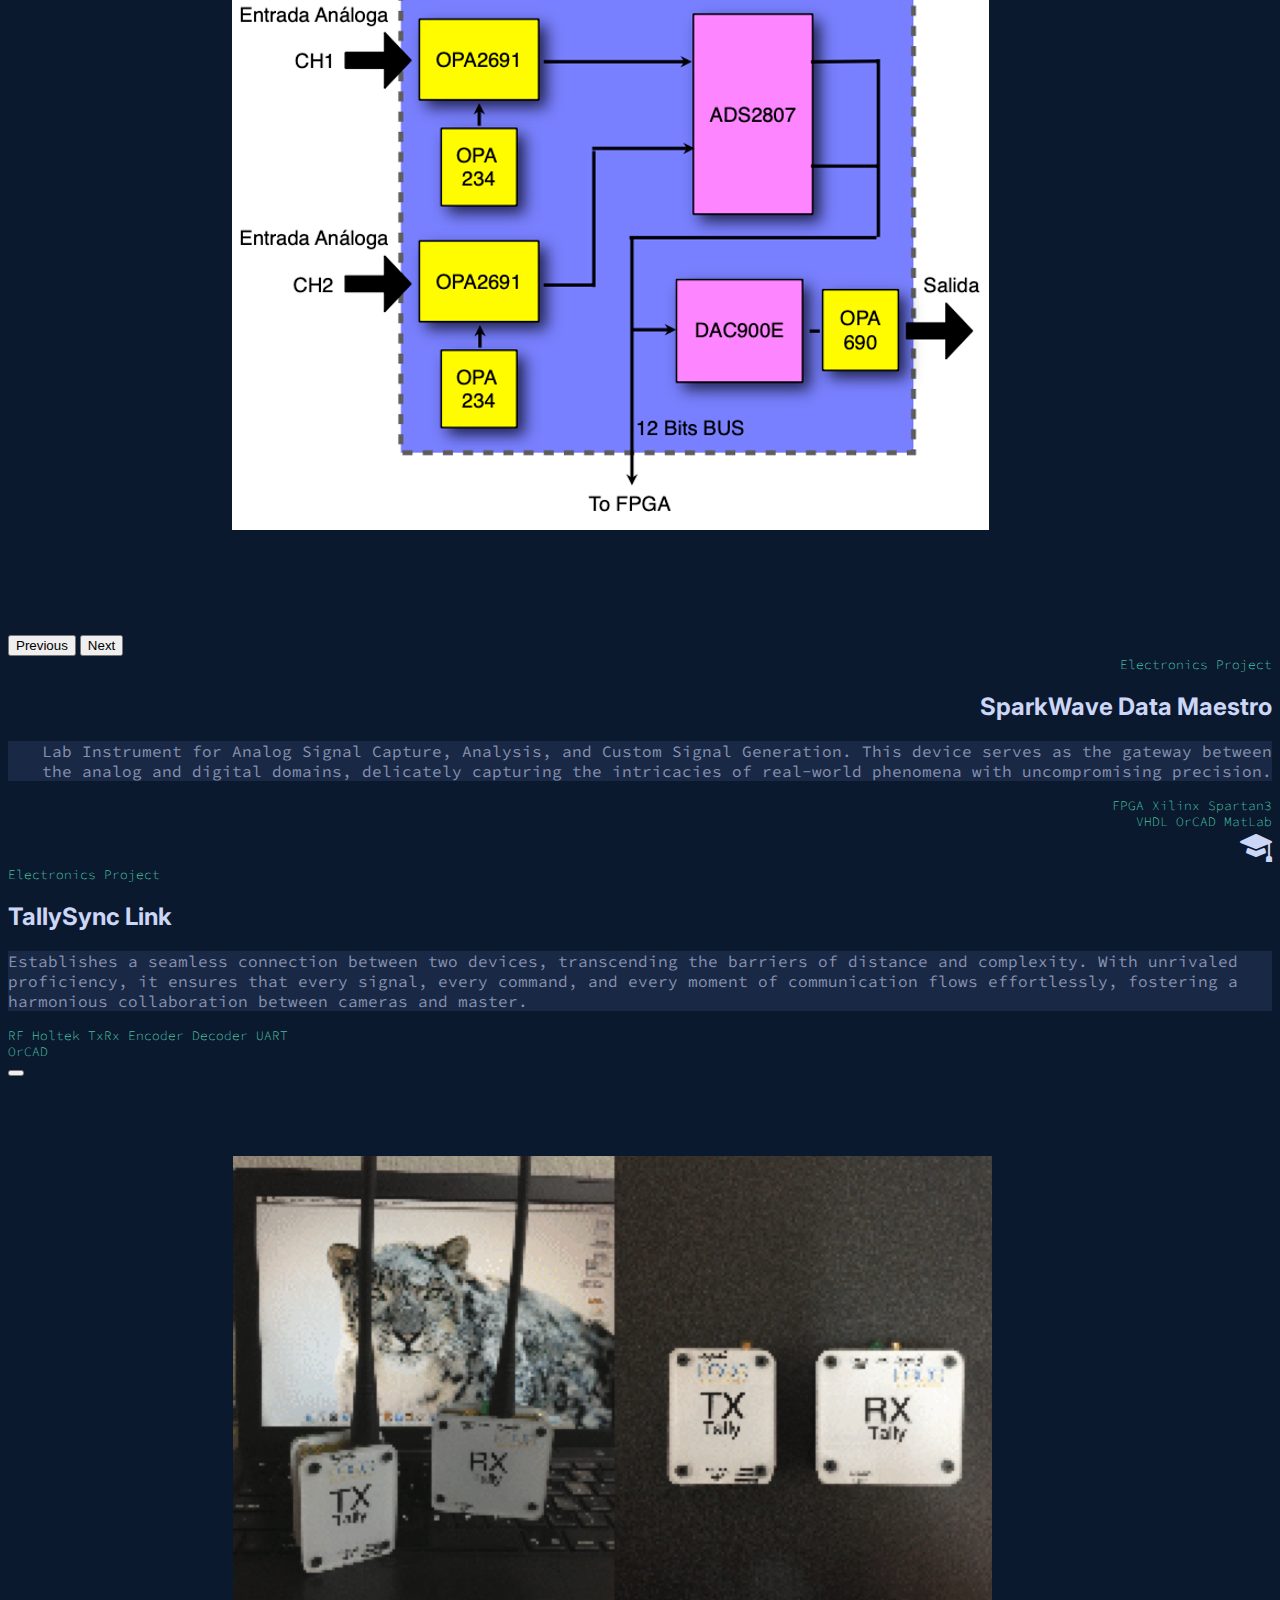
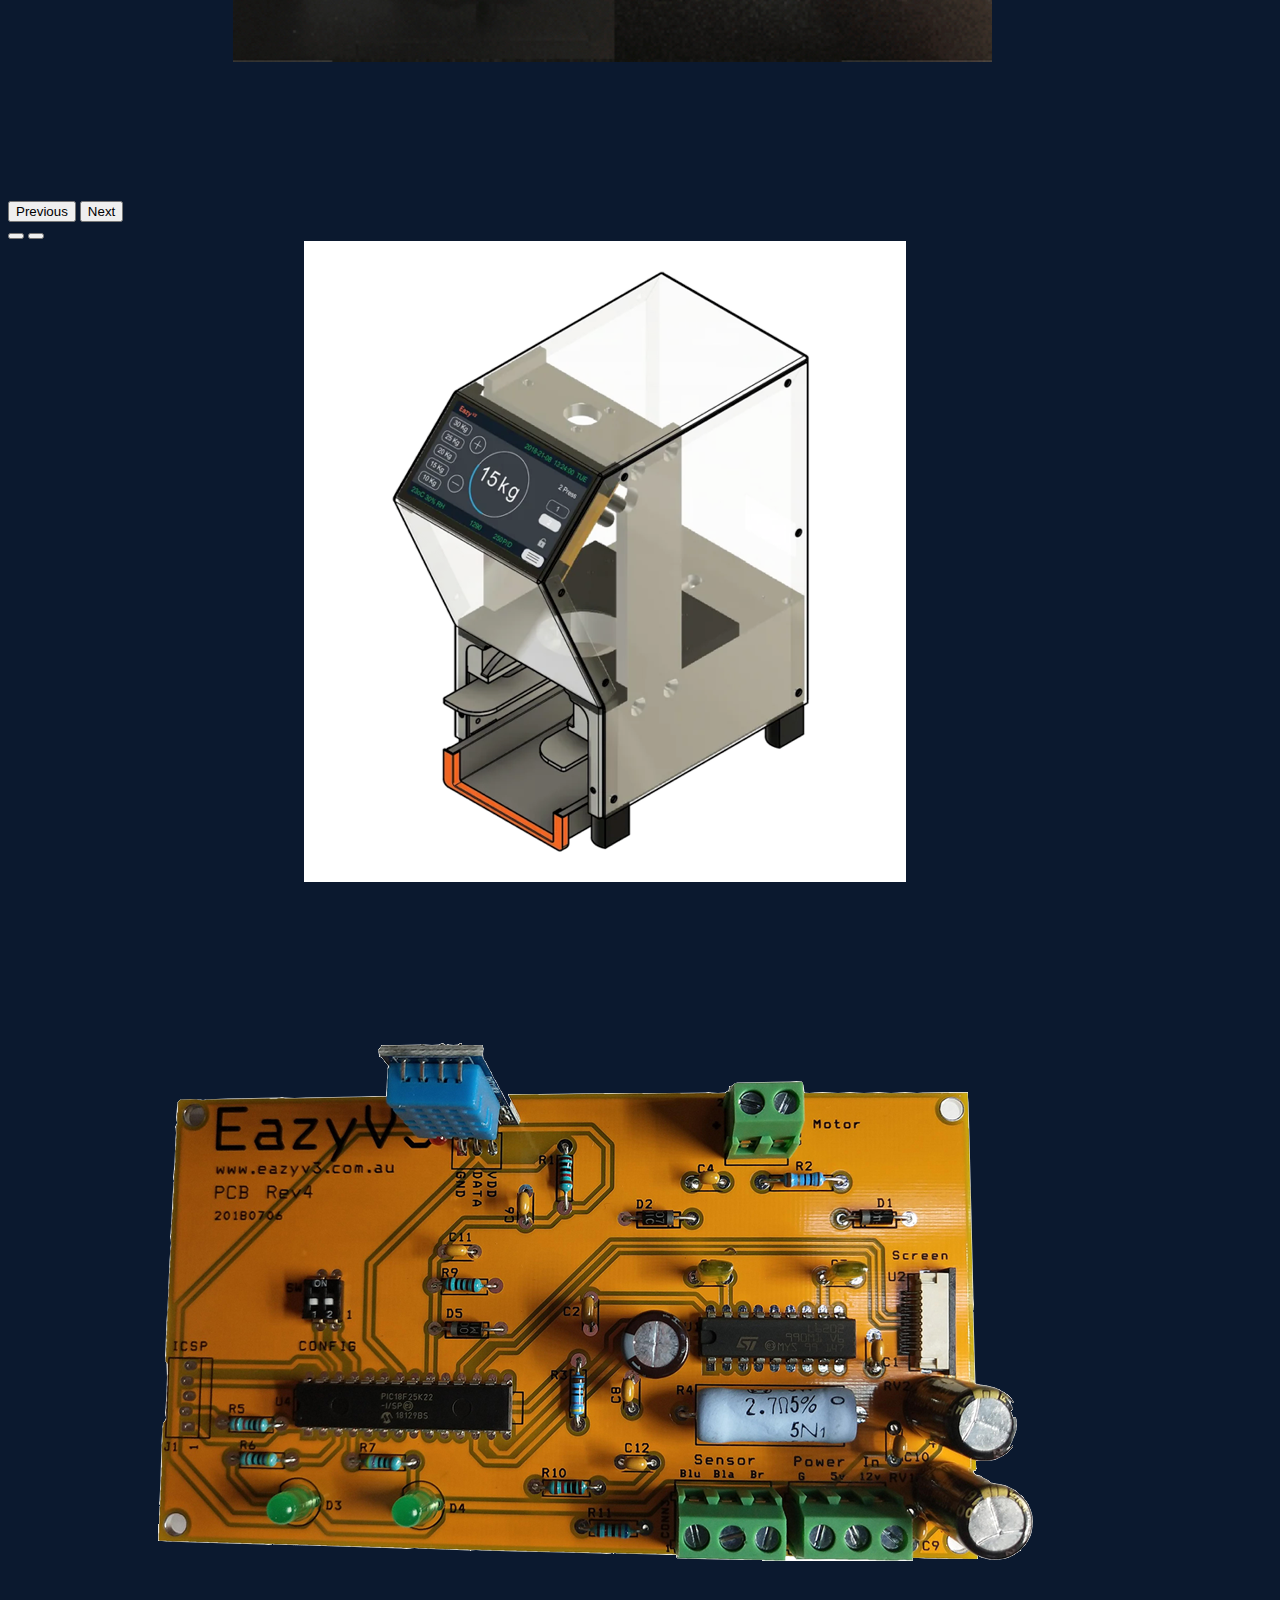
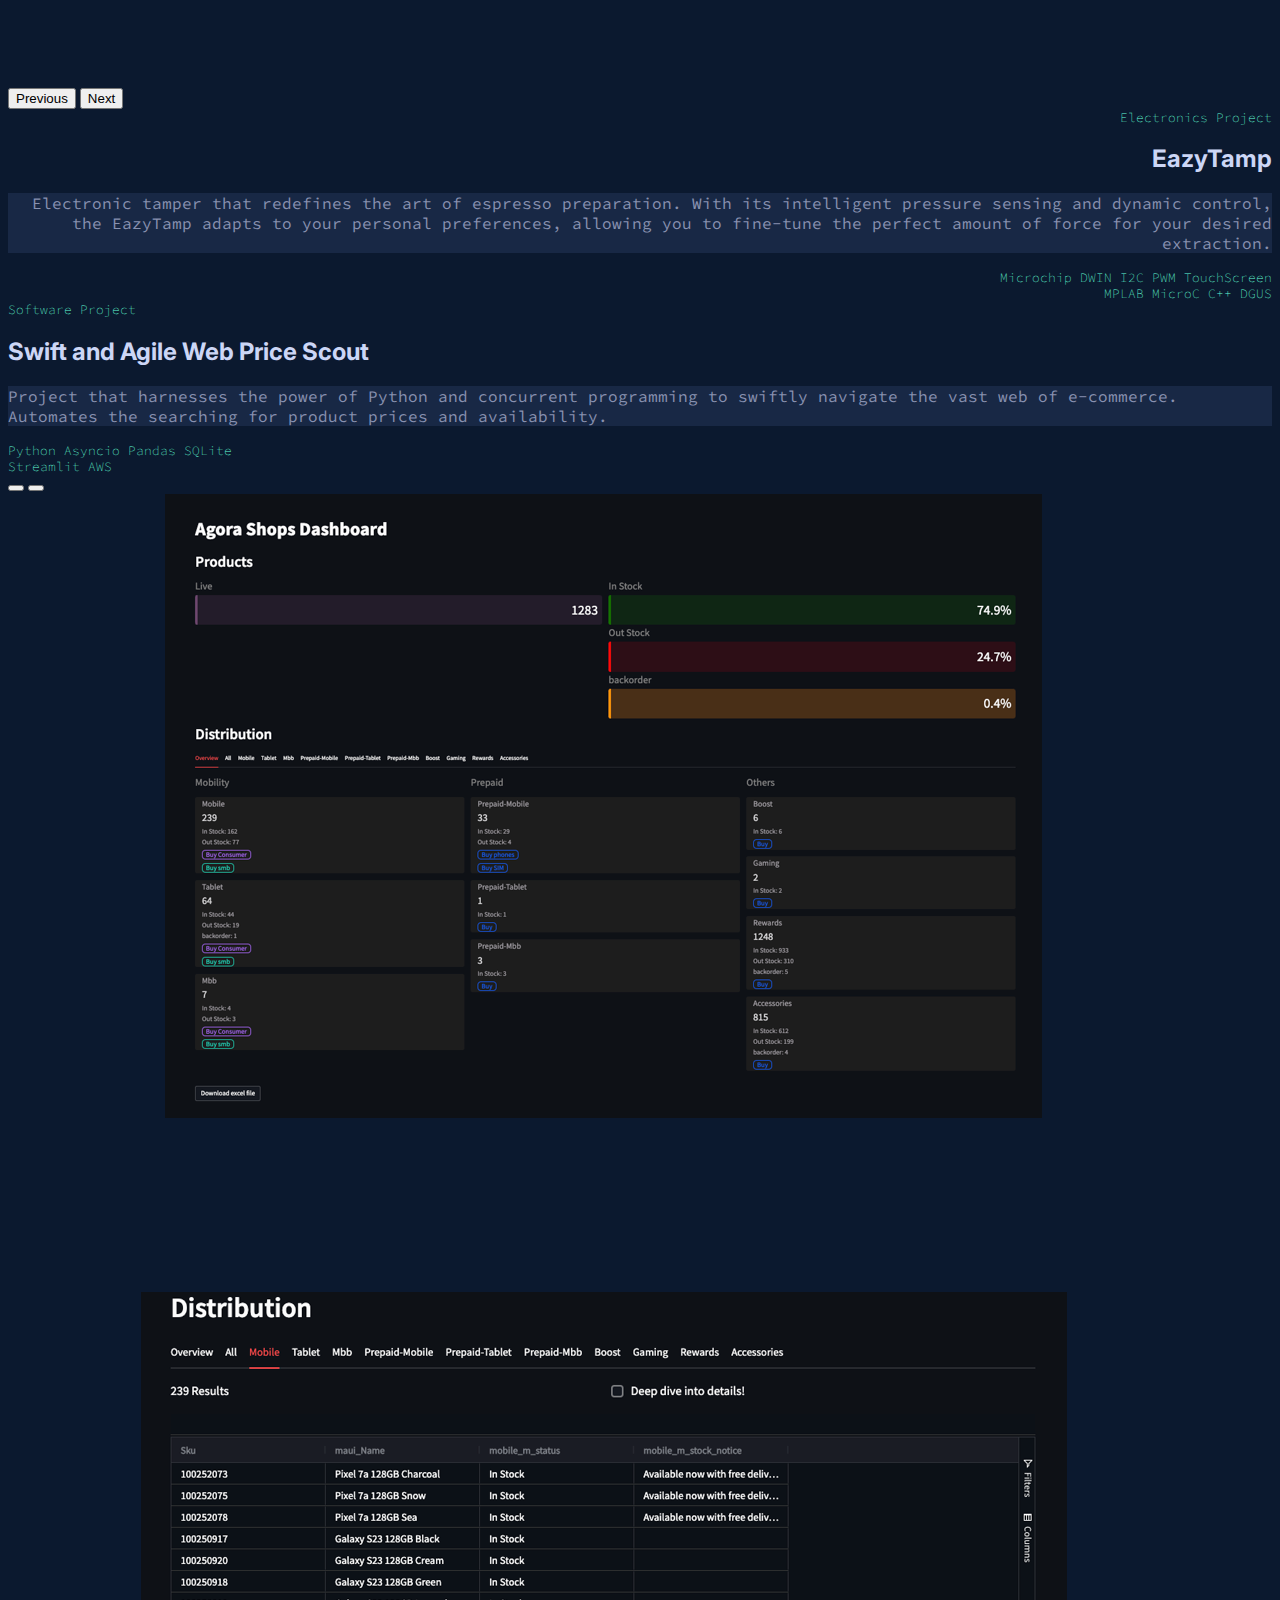
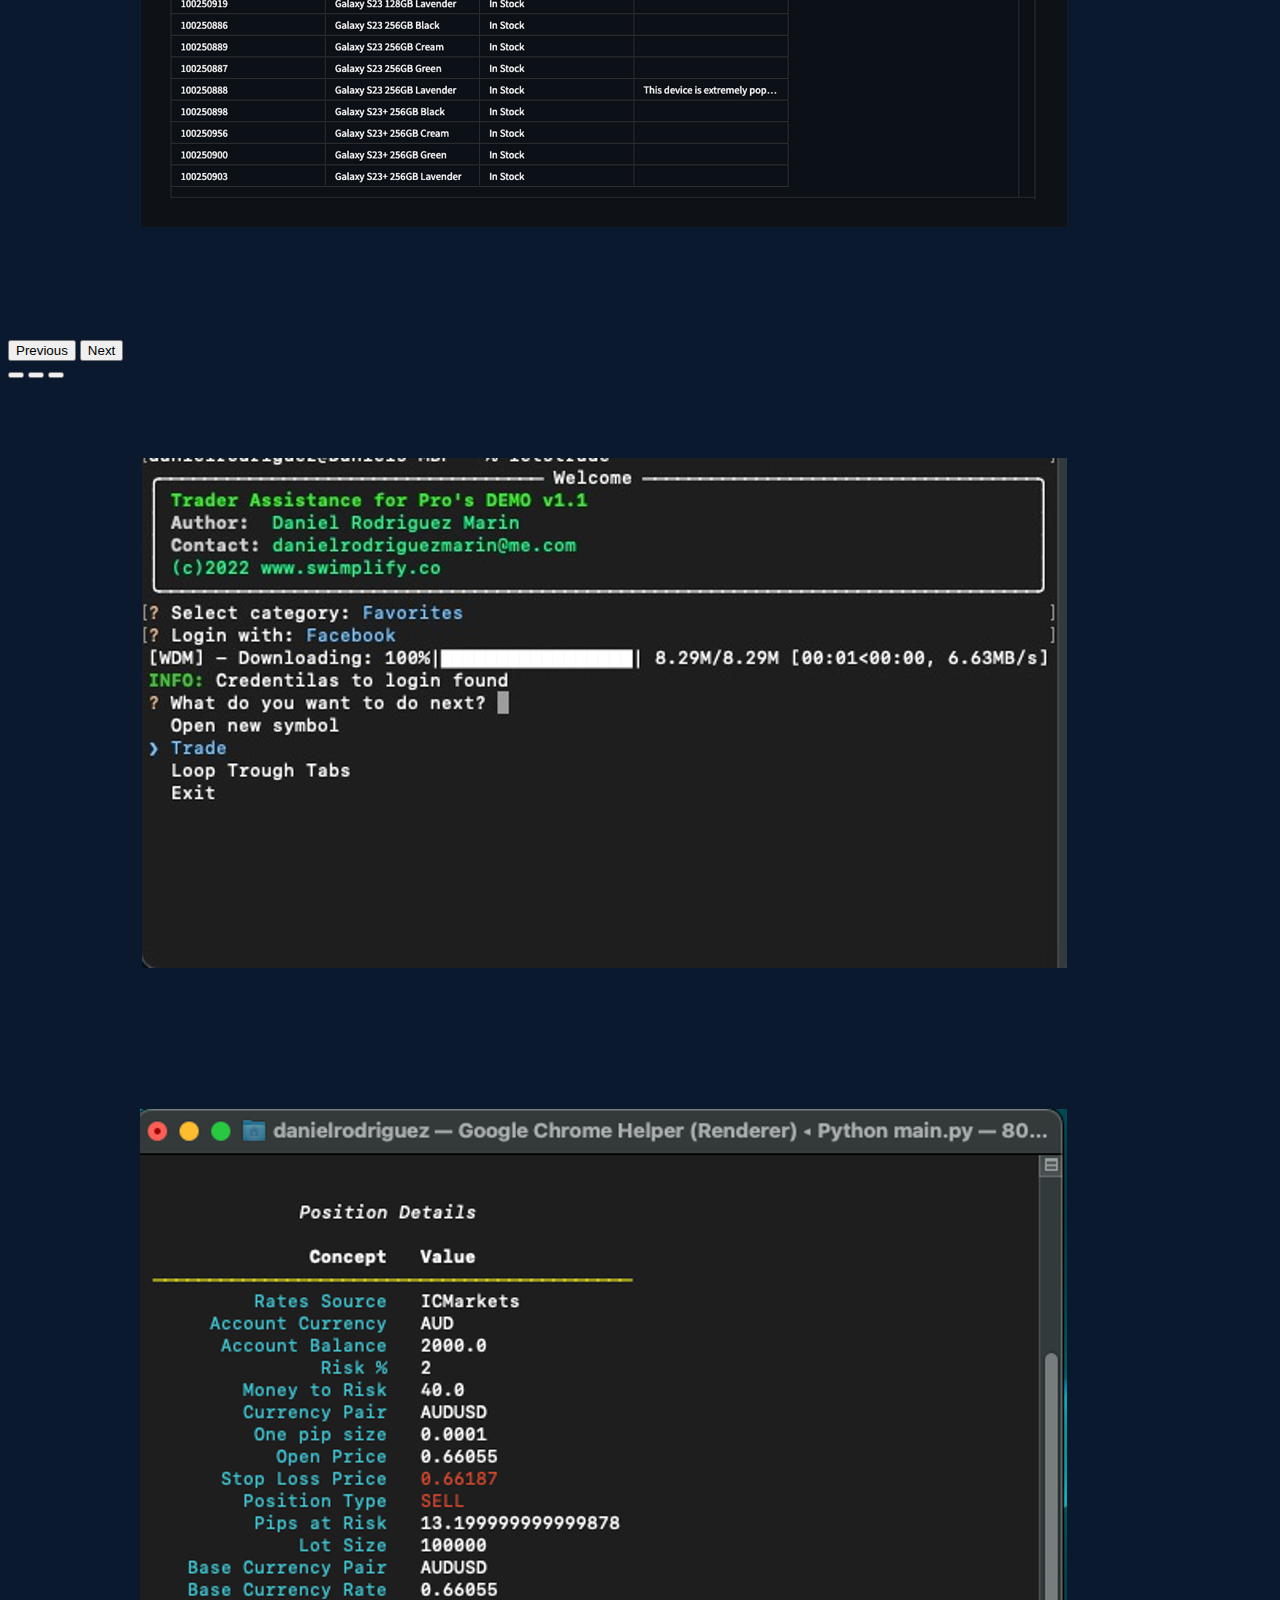
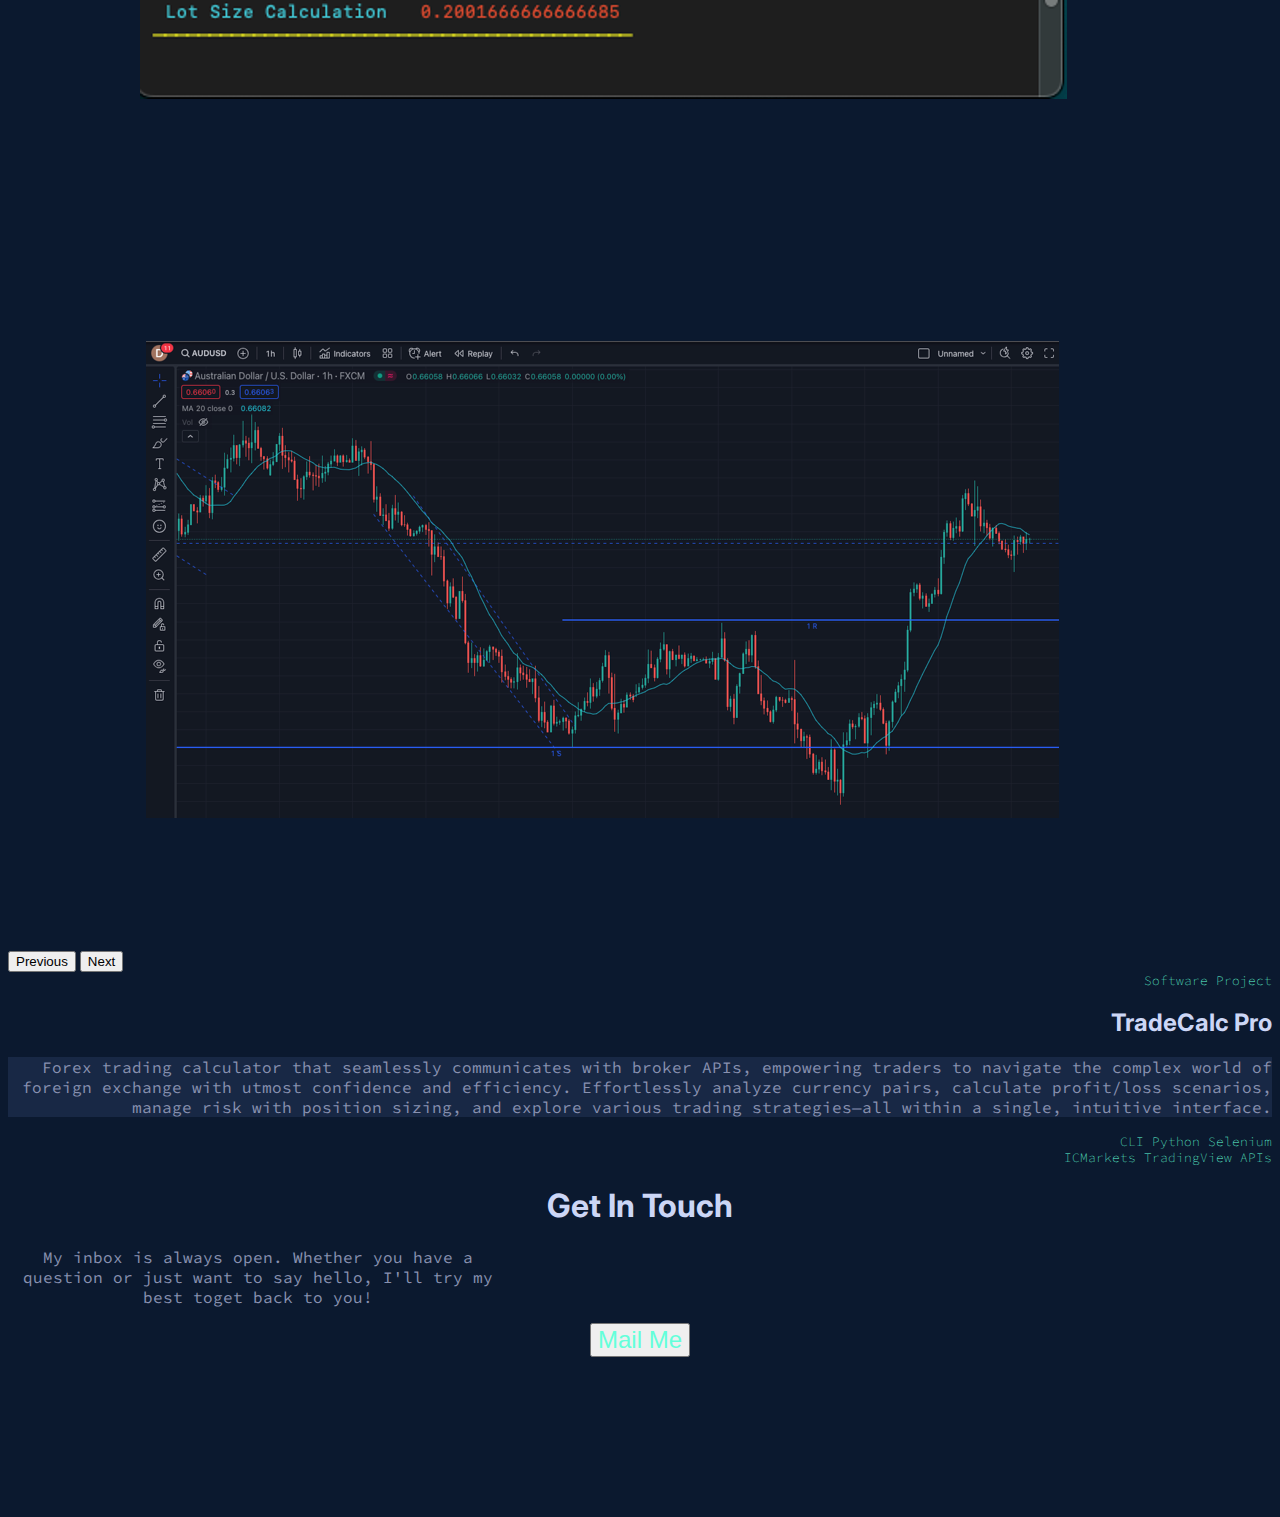
==== commit e422c61a: "Lasted" ====
--- a/index.html
+++ b/index.html
@@ -39,7 +39,9 @@
         </div>
       </nav>
     <div class="container">
-        <h1 class="p-md-5" style="font-family:'Inter', sans-serif; color: rgb(204,214,246);">Things I've Built</h1>
+        <h1 class="p-md-5" style="font-family:'Inter', sans-serif; color: rgb(204,214,246); text-align: center;">
+          Things I've Built
+        </h1>
 
     <div class="row mb-5">
         <div class="col">
@@ -54,19 +56,19 @@
                 </div>
                 <div class="carousel-inner">
                   <div class="carousel-item active">
-                    <img src="statics/images/SparkW1.png" class="d-block w-100" alt="...">
+                    <img src="statics/images/SparkWave01.png" class="d-block w-100" alt="...">
                   </div>
                   <div class="carousel-item">
-                    <img src="statics/images/SparkW2.png" class="d-block w-100" alt="...">
+                    <img src="statics/images/SparkWave02.png" class="d-block w-100" alt="...">
                   </div>
                   <div class="carousel-item">
-                    <img src="statics/images/SparkW3.png" class="d-block w-100" alt="...">
+                    <img src="statics/images/SparkWave03.png" class="d-block w-100" alt="...">
                   </div>
                   <div class="carousel-item">
-                    <img src="statics/images/SparkW4.png" class="d-block w-100" alt="...">
+                    <img src="statics/images/SparkWave04.png" class="d-block w-100" alt="...">
                   </div>
                   <div class="carousel-item">
-                    <img src="statics/images/SparkW5.png" class="d-block w-100" alt="...">
+                    <img src="statics/images/SparkWave05.png" class="d-block w-100" alt="...">
                   </div>
                 </div>
                 <button class="carousel-control-prev" type="button" data-bs-target="#carouselSparkWave" data-bs-slide="prev">
@@ -151,7 +153,7 @@
               </div>
               <div class="carousel-inner">
                 <div class="carousel-item active">
-                  <img src="statics/images/Tally0.jpg" class="d-block w-100" alt="...">
+                  <img src="statics/images/Tally01.png" class="d-block w-100" alt="...">
                 </div>
               </div>
               <button class="carousel-control-prev" type="button" data-bs-target="#carouselTallySync" data-bs-slide="prev">
@@ -175,10 +177,10 @@
               </div>
               <div class="carousel-inner">
                 <div class="carousel-item active">
-                  <img src="statics/images/EazyTamp2.png" class="d-block w-100" alt="...">
+                  <img src="statics/images/EazyTam001.png" class="d-block w-100" alt="...">
                 </div>
                 <div class="carousel-item">
-                  <img src="statics/images/EazyTamp1.jpg" class="d-block w-100" alt="...">
+                  <img src="statics/images/EazyTamp02.png" class="d-block w-100" alt="...">
                 </div>
               </div>
               <button class="carousel-control-prev" type="button" data-bs-target="#carouselEazyTamp" data-bs-slide="prev">
@@ -266,10 +268,10 @@
           </div>
           <div class="carousel-inner">
             <div class="carousel-item active">
-              <img src="statics/images/Swift1.png" class="d-block w-100" alt="...">
+              <img src="statics/images/Swift001.png" class="d-block w-100" alt="...">
             </div>
             <div class="carousel-item">
-              <img src="statics/images/Swift2.png" class="d-block w-100" alt="...">
+              <img src="statics/images/Swift002.png" class="d-block w-100" alt="...">
             </div>
           </div>
           <button class="carousel-control-prev" type="button" data-bs-target="#carouselSwift" data-bs-slide="prev">
@@ -294,13 +296,13 @@
           </div>
           <div class="carousel-inner">
             <div class="carousel-item active">
-              <img src="statics/images/TradeCalc0.jpg" class="d-block w-100" alt="...">
+              <img src="statics/images/TradeCalc001.png" class="d-block w-100" alt="...">
             </div>
             <div class="carousel-item">
-              <img src="statics/images/TradeCalc2.png" class="d-block w-100" alt="...">
+              <img src="statics/images/TradeCalc002.png" class="d-block w-100" alt="...">
             </div>
             <div class="carousel-item">
-              <img src="statics/images/TradeCalc3.png" class="d-block w-100" alt="...">
+              <img src="statics/images/TradeCalc003.png" class="d-block w-100" alt="...">
             </div>
           </div>
           <button class="carousel-control-prev" type="button" data-bs-target="#carouselTradeCalc" data-bs-slide="prev">
@@ -345,6 +347,20 @@
   </div>
 </div>
 
+<div class="container">
+  <h1 class="p-md-4" style="font-family:'Inter', sans-serif; color: rgb(204,214,246); text-align: center;">
+    Get In Touch
+  </h1>
+  
+  <p class="mx-auto mb-5" style="font-family: 'Source Code Pro', monospace; font-weight: 400;color: rgb(136,145,176); text-align: center; width: 500px;">
+    My inbox is always open. Whether you have a question or just want to say hello, I'll try my best toget back to you!
+  </p>
+
+  <div style="text-align: center; margin-bottom: 10rem; font-family: 'Source Code Pro', monospace;">
+    <button class="btn btn-sm btn-outline-info" style="color: rgb(100,255,218); font-size: 1.5rem;" type="button">
+      <a style="text-decoration: none; color: rgb(100,255,218);" href="mailto: danielrodriguezmarin@me.com">Mail Me</a></button>
+  </div>
+
 
 </div>
 <script src="https://cdn.jsdelivr.net/npm/bootstrap@5.3.0/dist/js/bootstrap.bundle.min.js" integrity="sha384-geWF76RCwLtnZ8qwWowPQNguL3RmwHVBC9FhGdlKrxdiJJigb/j/68SIy3Te4Bkz" crossorigin="anonymous"></script>
